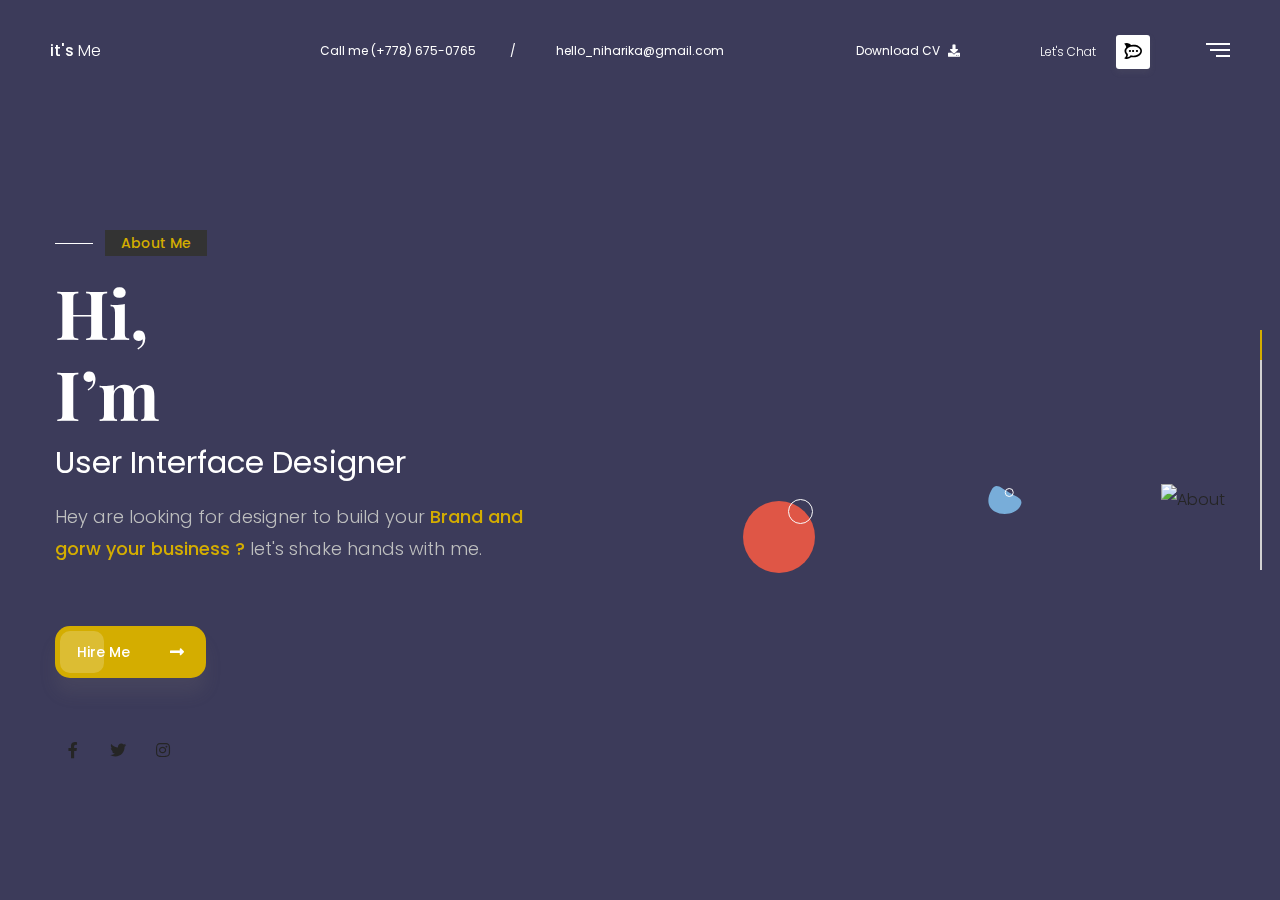
==== index-dark.html @ c2d1b209 "Add files via upload" ====
<!DOCTYPE html>
<html lang="zxx">

<head>
    <!--====== Required meta tags ======-->
    <meta charset="utf-8" />
    <meta http-equiv="x-ua-compatible" content="ie=edge" />
    <meta name="description" content="" />
    <meta name="author" content="WebTend">
    <meta name="viewport" content="width=device-width, initial-scale=1, shrink-to-fit=no" />

    <!--====== Title ======-->
    <title>It's Me - HTML Template || Home</title>
    <!--====== Favicon Icon ======-->
    <link rel="shortcut icon" href="assets/images/favicon.png" type="image/x-icon">
    <!--====== Google Fonts ======-->
    <link href="https://fonts.googleapis.com/css2?family=Playfair+Display:wght@700&family=Poppins:wght@300;400;500&display=swap" rel="stylesheet">
    <!--====== FontAwesome ======-->
    <link href="assets/css/fontawesome.5.9.0.min.css" rel="stylesheet">
    <!--====== Bootstrap ======-->
    <link href="assets/css/bootstrap-4.5.3.min.css" rel="stylesheet">
    <!--====== Spacing ======-->
    <link href="assets/css/spacing.min.css" rel="stylesheet">
    <!--====== PagePiling ======-->
    <link href="assets/css/jquery.pagepiling.css" rel="stylesheet">
    <!--====== Slick Slider ======-->
    <link href="assets/css/slick.min.css" rel="stylesheet">
    <!--====== Animate CSS ======-->
    <link href="assets/css/animate.min.css" rel="stylesheet">
    <!--====== Main css ======-->
    <link rel="stylesheet" href="assets/css/style.css">
    <!--====== Responsive css ======-->
    <link rel="stylesheet" href="assets/css/responsive.css">
</head>

<body class="body-piling dark-body">
    <div class="wrapper">
       
        <!-- Preloader -->
        <div class="preloader"></div>
        
        <header id="header" class="header">
            <div class="container-fluid">
                <div class="brand">
                    <a href="index.html#About" class="brand-name"><b>it's</b> Me</a>
                </div>
                <div class="lets-chat">
                    <span>Let's Chat</span>
                    <button><i class="fab fa-rocketchat"></i></button>
                </div>
                <button class="nav-toggle-btn a-nav-toggle">
                    <span class="hamburger">
                        <span class="top-bun"></span>
                        <span class="meat"></span>
                        <span class="bottom-bun"></span>
                    </span>
                </button>
                <div class="hide-menu a-nav-toggle"></div>
                <div class="menu">
                    <div class="menu-lang">
                        <a href="#" class="menu-lang-item active">Eng.</a>
                        <a href="#" class="menu-lang-item">Fra.</a>
                        <a href="#" class="menu-lang-item">Ara.</a>
                    </div>
                    <div class="menu-main mt-100" id="accordion">
                        <ul id="menuMain">
                            <li data-menuanchor="About" class="active"><a href="#About">About</a></li>
                            <li data-menuanchor="Services"><a href="#Services">Services</a></li>
                            <li data-menuanchor="Resume"><a href="#Resume">Resume</a></li>
                            <li data-menuanchor="Portfolio"><a href="#Portfolio">Portfolio</a></li>
                            <li data-menuanchor="Weapons"><a href="#Weapons">Weapons</a></li>
                            <li data-menuanchor="Contact"><a href="#Contact">Contact</a></li>
                        </ul>
                    </div>
                    <div class="menu-ornament"></div>
                </div>
            </div>
        </header>
        <div id="content">
            <div class="a-pagepiling full-page">
                <div class="section pp-scrollable slide slide-about a-slide-typed" data-name="about">
                    <div class="slide-container">
                        <div class="container">
                            <div class="number-email-cv">
                                <ul class="number-email">
                                    <li>Call me <a href="callto:(+778)675-0765">(+778) 675-0765</a></li>
                                    <li><a href="mailto:hello_niharika@gmail.com">hello_niharika@gmail.com</a></li>
                                </ul>
                                <a href="#Contact" class="download-cv">Download CV <i class="fas fa-download"></i></a>
                            </div>
                            <div class="row align-items-center">
                                <div class="col-lg-5">
                                    <div class="about-content pt-100 rpt-0 animate-element delay5 fadeInUp">
                                        <span class="sub-title mb-15 animate-element delay3 fadeInUp">About Me</span>
                                        <h1 class="slide-title animate-element delay5 fadeInUp">Hi,<br> I’m <span class="text-typed a-typed a-typed-about" data-text="Niharika"></span></h1>
                                        <h3 class="animate-element delay7 fadeInUp">User Interface Designer</h3>
                                        <p class="animate-element delay8 fadeInUp">Hey are looking for designer to build your <b>Brand and gorw your business ?</b>  let's shake hands with me.</p>
                                        <a href="#Contact" class="theme-btn mt-45 rmt-25 animate-element delay9 fadeInUp">hire me <i class="fas fa-long-arrow-alt-right"></i></a>
                                        <div class="social-style-one mt-55 rmt-35 animate-element delay10 fadeInUp">
                                            <a href="#"><i class="fab fa-facebook-f"></i></a>
                                            <a href="#"><i class="fab fa-twitter"></i></a>
                                            <a href="#"><i class="fab fa-instagram"></i></a>
                                        </div>
                                    </div>
                                </div>
                                <div class="col-lg-7">
                                    <div class="about-image pt-100 rpt-50 text-lg-right">
                                        <div class="about-inner-images">
                                            <img class="animate-element delay7 fadeInUp" src="assets/images/about/about-dark.png" alt="About">
                                            <img class="shape-one animate-element delay10 bounceIn" src="assets/images/about/shape-one-dark.png" alt="Shape">
                                            <img class="shape-two animate-element delay11 bounceIn" src="assets/images/about/shape-two-dark.png" alt="Shape">
                                        </div>
                                    </div>
                                </div>
                            </div>
                        </div>
                    </div>
                </div>
                <div class="section pp-scrollable slide slide-services slide-light slide-services a-slide-typed" data-name="services">
                    <div class="slide-container">
                        <div class="container">
                            <div class="row align-items-center">
                                <div class="col-lg-7">
                                    <div class="service-image animate-element delay4 fadeInUp">
                                        <span class="sub-title mb-75">Services</span>
                                        <div class="service-inner-images">
                                            <img src="assets/images/services/services-dark.png" alt="Service">
                                            <img class="shape-one animate-element delay6 bounceIn" src="assets/images/services/shape-one-dark.png" alt="shape">
                                            <img class="shape-two animate-element delay8 bounceIn" src="assets/images/services/shape-two-dark.png" alt="shape">
                                        </div>
                                    </div>
                                </div>
                                <div class="col-lg-5">
                                    <div class="service-content pt-100 rpt-55 animate-element delay5 fadeInUp">
                                        <div class="section-title mb-25">
                                            <h2 class="slide-title animate-element delay5 fadeInUp">What <span class="text-typed a-typed a-typed-services" data-text="Services"></span> i provde to my clients in here.</h2>
                                        </div>
                                        <p class="animate-element delay6 fadeInUp">I always want to be able to meet the goals of my clients, I value my services as a designer through my work. You may like my <b>services.</b></p>
                                        <div class="our-services animate-element delay8 fadeInUp">
                                            <div class="service-item">
                                                <div class="icon">
                                                    <img src="assets/images/services/service-icon1.png" alt="Icon">
                                                </div>
                                                <h4>App Design</h4>
                                            </div>
                                            <div class="service-item">
                                                <div class="icon">
                                                    <img src="assets/images/services/service-icon2.png" alt="Icon">
                                                </div>
                                                <h4>Web Design</h4>
                                            </div>
                                            <div class="service-item">
                                                <div class="icon">
                                                    <img src="assets/images/services/service-icon3.png" alt="Icon">
                                                </div>
                                                <h4>Illustraiton</h4>
                                            </div>
                                            <div class="service-item">
                                                <div class="icon">
                                                    <img src="assets/images/services/service-icon4.png" alt="Icon">
                                                </div>
                                                <h4>Branding</h4>
                                            </div>
                                        </div>
                                    </div>
                                </div>
                            </div>
                        </div>
                    </div>
                </div>
                <div class="section pp-scrollable slide slide-skills a-slide-typed" data-name="skills">
                    <div class="slide-container">
                        <div class="container">
                           <div class="row align-items-center">
                                <div class="col-lg-5">
                                    <div class="skill-content animate-element delay5 fadeInUp">
                                        <div class="section-title mb-25">
                                            <span class="sub-title mb-45">Skills</span>
                                            <h2 class="slide-title animate-element delay5 fadeInUp">As a Designer i am good at fit with few <span class="text-typed a-typed a-typed-skills" data-text="skills."></span></h2>
                                        </div>
                                        <p class="animate-element delay6 fadeInUp">All desigener have good skills to make sure satisfied their clints, As a designer I am also specialised few <b>skills.</b></p>
                                        <div class="bar-list a-progressbar pt-5 animate-element delay9 fadeInUp">
                                            <div class="bar-item">
                                                <div class="row">
                                                    <div class="col bar-item-title">App Design</div>
                                                    <div class="col-auto text-right bar-item-value">78%</div>
                                                </div>
                                                <div class="progress">
                                                    <div class="progress-bar" role="progressbar" aria-valuenow="78" aria-valuemin="0" aria-valuemax="100"></div>
                                                </div>
                                            </div>
                                            <div class="bar-item">
                                                <div class="row">
                                                    <div class="col bar-item-title">Web Design</div>
                                                    <div class="col-auto text-right bar-item-value">95%</div>
                                                </div>
                                                <div class="progress">
                                                    <div class="progress-bar" role="progressbar" aria-valuenow="95" aria-valuemin="0" aria-valuemax="100"></div>
                                                </div>
                                            </div>
                                            <div class="bar-item">
                                                <div class="row">
                                                    <div class="col bar-item-title">Art & illustration</div>
                                                    <div class="col-auto text-right bar-item-value">65%</div>
                                                </div>
                                                <div class="progress">
                                                    <div class="progress-bar" role="progressbar" aria-valuenow="65" aria-valuemin="0" aria-valuemax="100"></div>
                                                </div>
                                            </div>
                                            <div class="bar-item">
                                                <div class="row">
                                                    <div class="col bar-item-title">Banding</div>
                                                    <div class="col-auto text-right bar-item-value">85%</div>
                                                </div>
                                                <div class="progress">
                                                    <div class="progress-bar" role="progressbar" aria-valuenow="85" aria-valuemin="0" aria-valuemax="100"></div>
                                                </div>
                                            </div>
                                        </div>
                                    </div>
                                </div>
                                <div class="col-lg-7">
                                    <div class="skill-image pt-55 text-lg-right animate-element delay4 fadeInUp">
                                        <div class="skill-images-inner">
                                            <img src="assets/images/skills/skills-dark.png" alt="Skills">
                                            <img class="shape-one animate-element delay6 bounceIn" src="assets/images/skills/shape-one.png" alt="shape">
                                            <img class="shape-two animate-element delay8 bounceIn" src="assets/images/skills/shape-two-dark.png" alt="shape">
                                        </div>
                                    </div>
                                </div>
                            </div>
                        </div>
                    </div>
                </div>
                <div class="section pp-scrollable slide slide-resume slide-light">
                    <div class="slide-container">
                        <div class="container">
                           <div class="row align-items-center">
                                <div class="col-lg-6">
                                    <div class="educations rmb-55">
                                        <div class="section-title mb-45 animate-element delay2 fadeInUp">
                                            <span class="sub-title mb-45">qualification</span>
                                            <h2 class="slide-title animate-element delay5 fadeInUp">my education</h2>
                                        </div>
                                        <div class="edu-experi-wrap">
                                            <div class="edu-experi-item animate-element delay5 fadeInUp">
                                                <span class="years">2010-2014</span>
                                                <div class="vacancy-content">
                                                    <span class="title">BSC</span>
                                                    <h4 class="subject">Computer Science</h4>
                                                    <h6 class="institution">South University Of Bangladesh</h6>
                                                    <p>Major in UI Design, UX Design, Interaction Design,  User Empathy, Branding.</p>
                                                </div>
                                            </div>
                                            <div class="edu-experi-item animate-element delay8 fadeInUp">
                                                <span class="years">2014-2016</span>
                                                <div class="vacancy-content">
                                                    <span class="title">MSC</span>
                                                    <h4 class="subject">Computer Science</h4>
                                                    <h6 class="institution">Defodil University of Bangladesh</h6>
                                                    <p>Product Design, Information Architecture, Understanding the product, Product Analyses, Market Reserach, Communication.</p>
                                                </div>
                                            </div>
                                        </div>
                                    </div>
                                </div>
                                <div class="col-lg-6">
                                    <div class="experiecnes">
                                        <div class="section-title mb-45 animate-element delay4 fadeInUp">
                                            <span class="sub-title mb-45">Experiecne</span>
                                            <h2 class="slide-title animate-element delay5 fadeInUp">My Experiecne</h2>
                                        </div>
                                        <div class="edu-experi-wrap">
                                            <div class="edu-experi-item beahance animate-element delay7 fadeInUp">
                                                <span class="years">2016-2018</span>
                                                <div class="vacancy-content">
                                                    <span class="title">Beahance</span>
                                                    <h4 class="subject">Uniq Web Design</h4>
                                                    <p>After finishing my studies, I first concentrated on my work in <a href="https://www.behance.net">Behance</a>, here I worked as a web designer for 2 years. It was really a big experience for me.</p>
                                                </div>
                                            </div>
                                            <div class="edu-experi-item dribbble animate-element delay10 fadeInUp">
                                                <span class="years">2018-2020</span>
                                                <div class="vacancy-content">
                                                    <span class="title">Dribbble</span>
                                                    <h4 class="subject">Product Designer</h4>
                                                    <p>After working well for two years at <a href="https://dribbble.com">dribbble</a>, I got the opportunity to work in one of the best market dribbles in the world, and there I am now working as a podcast designer.</p>
                                                </div>
                                            </div>
                                        </div>
                                    </div>
                                </div>
                            </div>
                        </div>
                    </div>
                </div>
                <div class="section pp-scrollable slide slide-portfolio a-slide-typed" data-name="portfolio">
                    <div class="slide-container">
                        <div class="container">
                           <div class="row align-items-center justify-content-between mb-25">
                                <div class="col-xl-5 col-lg-6">
                                    <div class="portfolio-content">
                                        <div class="section-title mb-35">
                                            <span class="sub-title mb-45 animate-element delay5 fadeInUp">Portfolio</span>
                                            <h2 class="slide-title animate-element delay6 fadeInUp">Some of my Creative <span class="text-typed a-typed a-typed-portfolio" data-text="Works."></span></h2>
                                        </div>
                                        <p class="animate-element delay7 fadeInUp">As a designer I have been working few years in this sector, and i have complted lot's of project <b><a href="#">see here.</a></b></p>
                                        <a href="blog.html" class="read-more mt-45 rmt-25 animate-element delay8 fadeInUp">Explore More <i class="fas fa-long-arrow-alt-right"></i></a>
                                    </div>
                                </div>
                                <div class="col-xl-5 col-lg-6">
                                    <div class="counter-wrap rmb-15 animate-element delay9 fadeInUp">
                                        <div class="success-box">
                                            <span class="count-text lass-than-ten" data-speed="3000" data-stop="7">0</span>
                                            <h6>Years of Experience</h6>
                                        </div>
                                        <div class="success-box">
                                            <span class="count-text plus" data-speed="3000" data-stop="120">0</span>
                                            <h6>Satisfied Clients</h6>
                                        </div>
                                    </div>
                                </div>
                            </div>
                            <div class="portfolio-wrap">
                                <div class="portfolio-item animate-element delay11 fadeInUp">
                                    <img src="assets/images/portfolios/portfolio1.png" alt="Portfolio">
                                </div>
                                <div class="portfolio-item animate-element delay13 fadeInUp">
                                    <img src="assets/images/portfolios/portfolio2.png" alt="Portfolio">
                                </div>
                                <div class="portfolio-item">
                                    <img src="assets/images/portfolios/portfolio1.png" alt="Portfolio">
                                </div>
                                <div class="portfolio-item">
                                    <img src="assets/images/portfolios/portfolio2.png" alt="Portfolio">
                                </div>
                            </div>
                        </div>
                    </div>
                </div>
                <div class="section pp-scrollable slide slide-testimonials slide-light a-slide-typed" data-name="testimonials">
                    <div class="slide-container">
                        <div class="container">
                            <div class="row align-items-end">
                                <div class="col-lg-6">
                                    <div class="testimonial-left-image rmb-75 animate-element delay5 fadeInUp">
                                        <img src="assets/images/testimonials/testimonial-dark.png" alt="testimonials">
                                        <img class="shape-one animate-element delay8 bounceIn" src="assets/images/testimonials/shape-one-dark.png" alt="shape">
                                        <img class="shape-two animate-element delay5 zoomInLeft" src="assets/images/testimonials/shape-two.png" alt="shape">
                                    </div>
                                </div>
                                <div class="col-lg-6">
                                    <div class="testimonials-content ml-lg-auto rel">
                                        <div class="section-title mb-35">
                                            <span class="sub-title mb-45 animate-element delay6 fadeInUp">Testimonial</span>
                                            <h2 class="slide-title animate-element delay7 fadeInUp">What my happy <span class="text-typed a-typed a-typed-testimonials" data-text="client"></span> saying their services.</h2>
                                        </div>
                                        <div class="testimonials-wrap animate-element delay9 fadeInUp">
                                            <div class="testimonial-item">
                                                <p>Really they guy is amazing , he saved my times and properly have completed my requirment with great effort. I appreciate to him for web & app design, he is good at fit.</p>
                                                <div class="author-details">
                                                    <img src="assets/images/testimonials/testi-author.png" alt="Author">
                                                    <div class="content">
                                                        <h5>Ryhan</h5>
                                                        <span class="designation">CEO of <span>Instragram</span></span>
                                                    </div>
                                                </div>
                                            </div>
                                            <div class="testimonial-item">
                                                <p>Really they guy is amazing , he saved my times and properly have completed my requirment with great effort. I appreciate to him for web & app design, he is good at fit.</p>
                                                <div class="author-details">
                                                    <img src="assets/images/testimonials/testi-author.png" alt="Author">
                                                    <div class="content">
                                                        <h5>Hasibur</h5>
                                                        <span class="designation">CEO of <span>Pinterest</span></span>
                                                    </div>
                                                </div>
                                            </div>
                                            <div class="testimonial-item">
                                                <p>Really they guy is amazing , he saved my times and properly have completed my requirment with great effort. I appreciate to him for web & app design, he is good at fit.</p>
                                                <div class="author-details">
                                                    <img src="assets/images/testimonials/testi-author.png" alt="Author">
                                                    <div class="content">
                                                        <h5>Ryhan</h5>
                                                        <span class="designation">CEO of <span>Instragram</span></span>
                                                    </div>
                                                </div>
                                            </div>
                                            <div class="testimonial-item">
                                                <p>Really they guy is amazing , he saved my times and properly have completed my requirment with great effort. I appreciate to him for web & app design, he is good at fit.</p>
                                                <div class="author-details">
                                                    <img src="assets/images/testimonials/testi-author.png" alt="Author">
                                                    <div class="content">
                                                        <h5>Hasibur</h5>
                                                        <span class="designation">CEO of <span>Pinterest</span></span>
                                                    </div>
                                                </div>
                                            </div>
                                        </div>
                                        <div class="testimonial-icon animate-element delay11 zoomIn">
                                            <i class="fas fa-equals"></i>
                                        </div>
                                    </div>
                                </div>
                            </div>
                        </div>
                    </div>
                </div>
                <div class="section pp-scrollable slide slide-weapons a-slide-typed" data-name="weapons">
                    <div class="slide-container">
                        <div class="container">
                           <div class="row align-items-center">
                                <div class="col-lg-6">
                                    <div class="weapons-content rmb-75 animate-element delay5 fadeInUp">
                                        <div class="section-title mb-35">
                                            <span class="sub-title mb-45">My Weapons</span>
                                            <h2 class="slide-title animate-element delay5 fadeInUp">My <span class="text-typed a-typed a-typed-weapons" data-text="favorite tools"></span> which i Used Everyday in my life.</h2>
                                        </div>
                                        <p class="animate-element delay6 fadeInUp">I always loved those software that I use in my work, because I am very good at these, these are the main tools of my design  career those are help me for make sure my Clients satisfication.</p>
                                        <a href="#About" class="read-more mt-15 animate-element delay8 fadeInUp">Lets See My Work Process <i class="fas fa-long-arrow-alt-right"></i></a>
                                    </div>
                                </div>
                                <div class="col-lg-6">
                                    <div class="weapons-images">
                                        <div class="weapons-item one animate-element delay11 bounceIn">
                                            <img src="assets/images/weapons/figma.png" alt="Figma">
                                        </div>
                                        <div class="weapons-item two animate-element delay5 fadeInDown">
                                            <img src="assets/images/weapons/xd.png" alt="XD">
                                        </div>
                                        <div class="weapons-item three animate-element delay6 fadeInUp">
                                            <img src="assets/images/weapons/linkedin.png" alt="linkedin">
                                        </div>
                                        <div class="weapons-item four animate-element delay7 fadeInLeft">
                                            <img src="assets/images/weapons/sketch.png" alt="sketch">
                                        </div>
                                        <div class="weapons-item five animate-element delay8 fadeInRight">
                                            <img src="assets/images/weapons/google.png" alt="google">
                                        </div>
                                        <div class="weapons-item six animate-element delay9 fadeInLeft">
                                            <img src="assets/images/weapons/dribbble.png" alt="dribbble">
                                        </div>
                                        <div class="weapons-item seven animate-element delay10 fadeInUp">
                                            <img src="assets/images/weapons/skype.png" alt="skype">
                                        </div>
                                        <div class="weapons-item eight animate-element delay5 fadeInRight">
                                            <img src="assets/images/weapons/slack.png" alt="slack">
                                        </div>
                                    </div>
                                </div>
                            </div>
                        </div>
                    </div>
                </div>
                <div class="section pp-scrollable slide slide-contact slide-light">
                    <div class="slide-container">
                        <div class="container">
                           <div class="contact-wrap mb-185 rmb-95">
                               <div class="row align-items-end">
                                    <div class="col-lg-7">
                                        <div class="contact-content">
                                            <div class="section-title mb-55">
                                               <span class="sub-title mb-55 animate-element delay5 fadeInUp">contact me</span>
                                                <h2 class="slide-title animate-element delay6 fadeInUp">Estimate your project? Let me know here.</h2>
                                            </div>
                                            <form action="#" class="contact-form animate-element delay8 fadeInUp">
                                                <div class="form-group">
                                                    <input type="text" id="name" name="name" class="form-control" placeholder="What's your name?" required>
                                                </div>
                                                <div class="form-group">
                                                    <input type="email" id="email" name="email" class="form-control" placeholder="Your email" required>
                                                </div>
                                                <div class="form-group">
                                                    <textarea name="message" id="message" rows="1" class="form-control" placeholder="Tell me about your project" required></textarea>
                                                </div>
                                                <button type="submit"><i class="fas fa-paper-plane"></i></button>
                                            </form>
                                        </div>
                                    </div>
                                    <div class="col-lg-5">
                                        <div class="contact-image animate-element text-center delay7 fadeInLeft">
                                            <img src="assets/images/contact/contact.png" alt="Contact">
                                        </div>
                                    </div>
                                </div>
                           </div>
                           <div class="footer-contact text-center mb-35">
                               <div class="section-title mb-30 animate-element delay8 fadeInUp">
                                   <h2>Stay Connected</h2>
                               </div>
                               <span class="country list-inline-item animate-element delay9 fadeInUp">Bangladesh</span>
                               <h3 class="animate-element delay6 fadeInUp"><a href="mailto:hello_niharik@gmail.com">hello_niharik@gmail.com</a></h3>
                               <a href="callto:(+778)675-0765" class="number list-inline-item animate-element delay10 fadeInUp">(+778) 675-0765</a>
                               <div class="social-style-two mt-25 animate-element delay11 fadeInUp">
                                    <a href="#"><img src="assets/images/contact/social-dribbble.png" alt="Social"></a>
                                    <a href="#"><img src="assets/images/contact/social-behance.png" alt="Social"></a>
                                    <a href="#"><img src="assets/images/contact/social-instagram.png" alt="Social"></a>
                                </div>
                           </div>
                        </div>
                        <div class="footer-bottom-girl animate-element delay12 zoomIn">
                           <img src="assets/images/contact/footer-bottom-girl.png" alt="footer girl">
                       </div>
                        <div class="footer-bottom-shape">
                            <img src="assets/images/contact/footer-bottom-shape.png" alt="Shape">
                        </div>
                    </div>
                </div>
            </div>
        </div>
        <div class="container-fliuid">
            <div class="progress-nav">
                <ul id="menu">
                    <li data-menuanchor="About" class="active"></li>
                    <li data-menuanchor="Services"></li>
                    <li data-menuanchor="Skills"></li>
                    <li data-menuanchor="Resume"></li>
                    <li data-menuanchor="Portfolio"></li>
                    <li data-menuanchor="Testimonials"></li>
                    <li data-menuanchor="Weapons"></li>
                    <li data-menuanchor="Contact"></li>
                </ul>
            </div>
        </div>
    </div>
    
    <!--====== Jquery ======-->
    <script src="assets/js/jquery-3.6.0.min.js"></script>
    <!--====== Bootstrap ======-->
    <script src="assets/js/bootstrap.4.5.3.min.js"></script>
    <!--====== PagePiling ======-->
    <script src="assets/js/jquery.pagepiling.min.js"></script>
    <!--====== Jquery Viewport ======-->
    <script src="assets/js/jquery.viewport.js"></script>
    <!--====== SmoothScroll ======-->
    <script src="assets/js/smoothscroll.js"></script>
    <!--====== Popper ======-->
    <script src="assets/js/popper.min.js"></script>
    <!--====== Slick Slider ======-->
    <script src="assets/js/slick.min.js"></script>
    <!--====== Typed ======-->
    <script src="assets/js/typed.min.js"></script>
    <!--====== Main JS ======-->
    <script src="assets/js/script.js"></script>
</body>

</html>
---- assets/css/spacing.min.css ----
/****************************************************** */
/****************  Padding Margin Spacing ************* */
/****************************************************** */
.p-5{padding:5px!important}.p-10{padding:10px}.p-15{padding:15px}.p-20{padding:20px}.p-25{padding:25px}.p-30{padding:30px}.p-35{padding:35px}.p-40{padding:40px}.p-45{padding:45px}.p-50{padding:50px}.p-55{padding:55px}.p-60{padding:60px}.p-65{padding:65px}.p-70{padding:70px}.p-75{padding:75px}.p-80{padding:80px}.p-85{padding:85px}.p-90{padding:90px}.p-95{padding:95px}.p-100{padding:100px}.p-105{padding:105px}.p-110{padding:110px}.p-115{padding:115px}.p-120{padding:120px}.p-125{padding:125px}.p-130{padding:130px}.p-135{padding:135px}.p-140{padding:140px}.p-145{padding:145px}.p-150{padding:150px}.p-155{padding:155px}.p-160{padding:160px}.p-165{padding:165px}.p-170{padding:170px}.p-175{padding:175px}.p-180{padding:180px}.p-185{padding:185px}.p-190{padding:190px}.p-195{padding:195px}.p-200{padding:200px}.p-205{padding:205px}.p-210{padding:210px}.p-215{padding:215px}.p-220{padding:220px}.p-225{padding:225px}.p-230{padding:230px}.p-235{padding:235px}.p-240{padding:240px}.p-245{padding:245px}.p-250{padding:250px}.pt-5,.py-5{padding-top:5px!important}.pt-10,.py-10{padding-top:10px}.pt-15,.py-15{padding-top:15px}.pt-20,.py-20{padding-top:20px}.pt-25,.py-25{padding-top:25px}.pt-30,.py-30{padding-top:30px}.pt-35,.py-35{padding-top:35px}.pt-40,.py-40{padding-top:40px}.pt-45,.py-45{padding-top:45px}.pt-50,.py-50{padding-top:50px}.pt-55,.py-55{padding-top:55px}.pt-60,.py-60{padding-top:60px}.pt-65,.py-65{padding-top:65px}.pt-70,.py-70{padding-top:70px}.pt-75,.py-75{padding-top:75px}.pt-80,.py-80{padding-top:80px}.pt-85,.py-85{padding-top:85px}.pt-90,.py-90{padding-top:90px}.pt-95,.py-95{padding-top:95px}.pt-100,.py-100{padding-top:100px}.pt-105,.py-105{padding-top:105px}.pt-110,.py-110{padding-top:110px}.pt-115,.py-115{padding-top:115px}.pt-120,.py-120{padding-top:120px}.pt-125,.py-125{padding-top:125px}.pt-130,.py-130{padding-top:130px}.pt-135,.py-135{padding-top:135px}.pt-140,.py-140{padding-top:140px}.pt-145,.py-145{padding-top:145px}.pt-150,.py-150{padding-top:150px}.pt-155,.py-155{padding-top:155px}.pt-160,.py-160{padding-top:160px}.pt-165,.py-165{padding-top:165px}.pt-170,.py-170{padding-top:170px}.pt-175,.py-175{padding-top:175px}.pt-180,.py-180{padding-top:180px}.pt-185,.py-185{padding-top:185px}.pt-190,.py-190{padding-top:190px}.pt-195,.py-195{padding-top:195px}.pt-200,.py-200{padding-top:200px}.pt-205,.py-205{padding-top:205px}.pt-210,.py-210{padding-top:210px}.pt-215,.py-215{padding-top:215px}.pt-220,.py-220{padding-top:220px}.pt-225,.py-225{padding-top:225px}.pt-230,.py-230{padding-top:230px}.pt-235,.py-235{padding-top:235px}.pt-240,.py-240{padding-top:240px}.pt-245,.py-245{padding-top:245px}.pt-250,.py-250{padding-top:250px}.pb-5,.py-5{padding-bottom:5px!important}.pb-10,.py-10{padding-bottom:10px}.pb-15,.py-15{padding-bottom:15px}.pb-20,.py-20{padding-bottom:20px}.pb-25,.py-25{padding-bottom:25px}.pb-30,.py-30{padding-bottom:30px}.pb-35,.py-35{padding-bottom:35px}.pb-40,.py-40{padding-bottom:40px}.pb-45,.py-45{padding-bottom:45px}.pb-50,.py-50{padding-bottom:50px}.pb-55,.py-55{padding-bottom:55px}.pb-60,.py-60{padding-bottom:60px}.pb-65,.py-65{padding-bottom:65px}.pb-70,.py-70{padding-bottom:70px}.pb-75,.py-75{padding-bottom:75px}.pb-80,.py-80{padding-bottom:80px}.pb-85,.py-85{padding-bottom:85px}.pb-90,.py-90{padding-bottom:90px}.pb-95,.py-95{padding-bottom:95px}.pb-100,.py-100{padding-bottom:100px}.pb-105,.py-105{padding-bottom:105px}.pb-110,.py-110{padding-bottom:110px}.pb-115,.py-115{padding-bottom:115px}.pb-120,.py-120{padding-bottom:120px}.pb-125,.py-125{padding-bottom:125px}.pb-130,.py-130{padding-bottom:130px}.pb-135,.py-135{padding-bottom:135px}.pb-140,.py-140{padding-bottom:140px}.pb-145,.py-145{padding-bottom:145px}.pb-150,.py-150{padding-bottom:150px}.pb-155,.py-155{padding-bottom:155px}.pb-160,.py-160{padding-bottom:160px}.pb-165,.py-165{padding-bottom:165px}.pb-170,.py-170{padding-bottom:170px}.pb-175,.py-175{padding-bottom:175px}.pb-180,.py-180{padding-bottom:180px}.pb-185,.py-185{padding-bottom:185px}.pb-190,.py-190{padding-bottom:190px}.pb-195,.py-195{padding-bottom:195px}.pb-200,.py-200{padding-bottom:200px}.pb-205,.py-205{padding-bottom:205px}.pb-210,.py-210{padding-bottom:210px}.pb-215,.py-215{padding-bottom:215px}.pb-220,.py-220{padding-bottom:220px}.pb-225,.py-225{padding-bottom:225px}.pb-230,.py-230{padding-bottom:230px}.pb-235,.py-235{padding-bottom:235px}.pb-240,.py-240{padding-bottom:240px}.pb-245,.py-245{padding-bottom:245px}.pb-250,.py-250{padding-bottom:250px}.m-5{margin:5px!important}.m-10{margin:10px}.m-15{margin:15px}.m-20{margin:20px}.m-25{margin:25px}.m-30{margin:30px}.m-35{margin:35px}.m-40{margin:40px}.m-45{margin:45px}.m-50{margin:50px}.m-55{margin:55px}.m-60{margin:60px}.m-65{margin:65px}.m-70{margin:70px}.m-75{margin:75px}.m-80{margin:80px}.m-85{margin:85px}.m-90{margin:90px}.m-95{margin:95px}.m-100{margin:100px}.m-105{margin:105px}.m-110{margin:110px}.m-115{margin:115px}.m-120{margin:120px}.m-125{margin:125px}.m-130{margin:130px}.m-135{margin:135px}.m-140{margin:140px}.m-145{margin:145px}.m-150{margin:150px}.m-155{margin:155px}.m-160{margin:160px}.m-165{margin:165px}.m-170{margin:170px}.m-175{margin:175px}.m-180{margin:180px}.m-185{margin:185px}.m-190{margin:190px}.m-195{margin:195px}.m-200{margin:200px}.m-205{margin:205px}.m-210{margin:210px}.m-215{margin:215px}.m-220{margin:220px}.m-225{margin:225px}.m-230{margin:230px}.m-235{margin:235px}.m-240{margin:240px}.m-245{margin:245px}.m-250{margin:250px}.mt-5,.my-5{margin-top:5px!important}.mt-10,.my-10{margin-top:10px}.mt-15,.my-15{margin-top:15px}.mt-20,.my-20{margin-top:20px}.mt-25,.my-25{margin-top:25px}.mt-30,.my-30{margin-top:30px}.mt-35,.my-35{margin-top:35px}.mt-40,.my-40{margin-top:40px}.mt-45,.my-45{margin-top:45px}.mt-50,.my-50{margin-top:50px}.mt-55,.my-55{margin-top:55px}.mt-60,.my-60{margin-top:60px}.mt-65,.my-65{margin-top:65px}.mt-70,.my-70{margin-top:70px}.mt-75,.my-75{margin-top:75px}.mt-80,.my-80{margin-top:80px}.mt-85,.my-85{margin-top:85px}.mt-90,.my-90{margin-top:90px}.mt-95,.my-95{margin-top:95px}.mt-100,.my-100{margin-top:100px}.mt-105,.my-105{margin-top:105px}.mt-110,.my-110{margin-top:110px}.mt-115,.my-115{margin-top:115px}.mt-120,.my-120{margin-top:120px}.mt-125,.my-125{margin-top:125px}.mt-130,.my-130{margin-top:130px}.mt-135,.my-135{margin-top:135px}.mt-140,.my-140{margin-top:140px}.mt-145,.my-145{margin-top:145px}.mt-150,.my-150{margin-top:150px}.mt-155,.my-155{margin-top:155px}.mt-160,.my-160{margin-top:160px}.mt-165,.my-165{margin-top:165px}.mt-170,.my-170{margin-top:170px}.mt-175,.my-175{margin-top:175px}.mt-180,.my-180{margin-top:180px}.mt-185,.my-185{margin-top:185px}.mt-190,.my-190{margin-top:190px}.mt-195,.my-195{margin-top:195px}.mt-200,.my-200{margin-top:200px}.mt-205,.my-205{margin-top:205px}.mt-210,.my-210{margin-top:210px}.mt-215,.my-215{margin-top:215px}.mt-220,.my-220{margin-top:220px}.mt-225,.my-225{margin-top:225px}.mt-230,.my-230{margin-top:230px}.mt-235,.my-235{margin-top:235px}.mt-240,.my-240{margin-top:240px}.mt-245,.my-245{margin-top:245px}.mt-250,.my-250{margin-top:250px}.mb-5,.my-5{margin-bottom:5px!important}.mb-10,.my-10{margin-bottom:10px}.mb-15,.my-15{margin-bottom:15px}.mb-20,.my-20{margin-bottom:20px}.mb-25,.my-25{margin-bottom:25px}.mb-30,.my-30{margin-bottom:30px}.mb-35,.my-35{margin-bottom:35px}.mb-40,.my-40{margin-bottom:40px}.mb-45,.my-45{margin-bottom:45px}.mb-50,.my-50{margin-bottom:50px}.mb-55,.my-55{margin-bottom:55px}.mb-60,.my-60{margin-bottom:60px}.mb-65,.my-65{margin-bottom:65px}.mb-70,.my-70{margin-bottom:70px}.mb-75,.my-75{margin-bottom:75px}.mb-80,.my-80{margin-bottom:80px}.mb-85,.my-85{margin-bottom:85px}.mb-90,.my-90{margin-bottom:90px}.mb-95,.my-95{margin-bottom:95px}.mb-100,.my-100{margin-bottom:100px}.mb-105,.my-105{margin-bottom:105px}.mb-110,.my-110{margin-bottom:110px}.mb-115,.my-115{margin-bottom:115px}.mb-120,.my-120{margin-bottom:120px}.mb-125,.my-125{margin-bottom:125px}.mb-130,.my-130{margin-bottom:130px}.mb-135,.my-135{margin-bottom:135px}.mb-140,.my-140{margin-bottom:140px}.mb-145,.my-145{margin-bottom:145px}.mb-150,.my-150{margin-bottom:150px}.mb-155,.my-155{margin-bottom:155px}.mb-160,.my-160{margin-bottom:160px}.mb-165,.my-165{margin-bottom:165px}.mb-170,.my-170{margin-bottom:170px}.mb-175,.my-175{margin-bottom:175px}.mb-180,.my-180{margin-bottom:180px}.mb-185,.my-185{margin-bottom:185px}.mb-190,.my-190{margin-bottom:190px}.mb-195,.my-195{margin-bottom:195px}.mb-200,.my-200{margin-bottom:200px}.mb-205,.my-205{margin-bottom:205px}.mb-210,.my-210{margin-bottom:210px}.mb-215,.my-215{margin-bottom:215px}.mb-220,.my-220{margin-bottom:220px}.mb-225,.my-225{margin-bottom:225px}.mb-230,.my-230{margin-bottom:230px}.mb-235,.my-235{margin-bottom:235px}.mb-240,.my-240{margin-bottom:240px}.mb-245,.my-245{margin-bottom:245px}.mb-250,.my-250{margin-bottom:250px}
/****************************************************** */
/*********** Responsive Padding Margin Spacing ******** */
/****************************************************** */
@media only screen and (max-width:991px){.rp-0{padding:0!important}.rp-5{padding:5px!important}.rp-10{padding:10px}.rp-15{padding:15px}.rp-20{padding:20px}.rp-25{padding:25px}.rp-30{padding:30px}.rp-35{padding:35px}.rp-40{padding:40px}.rp-45{padding:45px}.rp-50{padding:50px}.rp-55{padding:55px}.rp-60{padding:60px}.rp-65{padding:65px}.rp-70{padding:70px}.rp-75{padding:75px}.rp-80{padding:80px}.rp-85{padding:85px}.rp-90{padding:90px}.rp-95{padding:95px}.rp-100{padding:100px}.rp-105{padding:105px}.rp-110{padding:110px}.rp-115{padding:115px}.rp-120{padding:120px}.rp-125{padding:125px}.rp-130{padding:130px}.rp-135{padding:135px}.rp-140{padding:140px}.rp-145{padding:145px}.rp-150{padding:150px}.rpt-0,.rpy-0{padding-top:0!important}.rpt-5,.rpy-5{padding-top:5px!important}.rpt-10,.rpy-10{padding-top:10px}.rpt-15,.rpy-15{padding-top:15px}.rpt-20,.rpy-20{padding-top:20px}.rpt-25,.rpy-25{padding-top:25px}.rpt-30,.rpy-30{padding-top:30px}.rpt-35,.rpy-35{padding-top:35px}.rpt-40,.rpy-40{padding-top:40px}.rpt-45,.rpy-45{padding-top:45px}.rpt-50,.rpy-50{padding-top:50px}.rpt-55,.rpy-55{padding-top:55px}.rpt-60,.rpy-60{padding-top:60px}.rpt-65,.rpy-65{padding-top:65px}.rpt-70,.rpy-70{padding-top:70px}.rpt-75,.rpy-75{padding-top:75px}.rpt-80,.rpy-80{padding-top:80px}.rpt-85,.rpy-85{padding-top:85px}.rpt-90,.rpy-90{padding-top:90px}.rpt-95,.rpy-95{padding-top:95px}.rpt-100,.rpy-100{padding-top:100px}.rpt-105,.rpy-105{padding-top:105px}.rpt-110,.rpy-110{padding-top:110px}.rpt-115,.rpy-115{padding-top:115px}.rpt-120,.rpy-120{padding-top:120px}.rpt-125,.rpy-125{padding-top:125px}.rpt-130,.rpy-130{padding-top:130px}.rpt-135,.rpy-135{padding-top:135px}.rpt-140,.rpy-140{padding-top:140px}.rpt-145,.rpy-145{padding-top:145px}.rpt-150,.rpy-150{padding-top:150px}.rpb-0,.rpy-0{padding-bottom:0!important}.rpb-5,.rpy-5{padding-bottom:5px!important}.rpb-10,.rpy-10{padding-bottom:10px}.rpb-15,.rpy-15{padding-bottom:15px}.rpb-20,.rpy-20{padding-bottom:20px}.rpb-25,.rpy-25{padding-bottom:25px}.rpb-30,.rpy-30{padding-bottom:30px}.rpb-35,.rpy-35{padding-bottom:35px}.rpb-40,.rpy-40{padding-bottom:40px}.rpb-45,.rpy-45{padding-bottom:45px}.rpb-50,.rpy-50{padding-bottom:50px}.rpb-55,.rpy-55{padding-bottom:55px}.rpb-60,.rpy-60{padding-bottom:60px}.rpb-65,.rpy-65{padding-bottom:65px}.rpb-70,.rpy-70{padding-bottom:70px}.rpb-75,.rpy-75{padding-bottom:75px}.rpb-80,.rpy-80{padding-bottom:80px}.rpb-85,.rpy-85{padding-bottom:85px}.rpb-90,.rpy-90{padding-bottom:90px}.rpb-95,.rpy-95{padding-bottom:95px}.rpb-100,.rpy-100{padding-bottom:100px}.rpb-105,.rpy-105{padding-bottom:105px}.rpb-110,.rpy-110{padding-bottom:110px}.rpb-115,.rpy-115{padding-bottom:115px}.rpb-120,.rpy-120{padding-bottom:120px}.rpb-125,.rpy-125{padding-bottom:125px}.rpb-130,.rpy-130{padding-bottom:130px}.rpb-135,.rpy-135{padding-bottom:135px}.rpb-140,.rpy-140{padding-bottom:140px}.rpb-145,.rpy-145{padding-bottom:145px}.rpb-150,.rpy-150{padding-bottom:150px}.rm-0{margin:0!important}.rm-5{margin:5px!important}.rm-10{margin:10px}.rm-15{margin:15px}.rm-20{margin:20px}.rm-25{margin:25px}.rm-30{margin:30px}.rm-35{margin:35px}.rm-40{margin:40px}.rm-45{margin:45px}.rm-50{margin:50px}.rm-55{margin:55px}.rm-60{margin:60px}.rm-65{margin:65px}.rm-70{margin:70px}.rm-75{margin:75px}.rm-80{margin:80px}.rm-85{margin:85px}.rm-90{margin:90px}.rm-95{margin:95px}.rm-100{margin:100px}.rm-105{margin:105px}.rm-110{margin:110px}.rm-115{margin:115px}.rm-120{margin:120px}.rm-125{margin:125px}.rm-130{margin:130px}.rm-135{margin:135px}.rm-140{margin:140px}.rm-145{margin:145px}.rm-150{margin:150px}.rmt-0,.rmy-0{margin-top:0!important}.rmt-5,.rmy-5{margin-top:5px!important}.rmt-10,.rmy-10{margin-top:10px}.rmt-15,.rmy-15{margin-top:15px}.rmt-20,.rmy-20{margin-top:20px}.rmt-25,.rmy-25{margin-top:25px}.rmt-30,.rmy-30{margin-top:30px}.rmt-35,.rmy-35{margin-top:35px}.rmt-40,.rmy-40{margin-top:40px}.rmt-45,.rmy-45{margin-top:45px}.rmt-50,.rmy-50{margin-top:50px}.rmt-55,.rmy-55{margin-top:55px}.rmt-60,.rmy-60{margin-top:60px}.rmt-65,.rmy-65{margin-top:65px}.rmt-70,.rmy-70{margin-top:70px}.rmt-75,.rmy-75{margin-top:75px}.rmt-80,.rmy-80{margin-top:80px}.rmt-85,.rmy-85{margin-top:85px}.rmt-90,.rmy-90{margin-top:90px}.rmt-95,.rmy-95{margin-top:95px}.rmt-100,.rmy-100{margin-top:100px}.rmt-105,.rmy-105{margin-top:105px}.rmt-110,.rmy-110{margin-top:110px}.rmt-115,.rmy-115{margin-top:115px}.rmt-120,.rmy-120{margin-top:120px}.rmt-125,.rmy-125{margin-top:125px}.rmt-130,.rmy-130{margin-top:130px}.rmt-135,.rmy-135{margin-top:135px}.rmt-140,.rmy-140{margin-top:140px}.rmt-145,.rmy-145{margin-top:145px}.rmt-150,.rmy-150{margin-top:150px}.rmb-0,.rmy-0{margin-bottom:0!important}.rmb-5,.rmy-5{margin-bottom:5px!important}.rmb-10,.rmy-10{margin-bottom:10px}.rmb-15,.rmy-15{margin-bottom:15px}.rmb-20,.rmy-20{margin-bottom:20px}.rmb-25,.rmy-25{margin-bottom:25px}.rmb-30,.rmy-30{margin-bottom:30px}.rmb-35,.rmy-35{margin-bottom:35px}.rmb-40,.rmy-40{margin-bottom:40px}.rmb-45,.rmy-45{margin-bottom:45px}.rmb-50,.rmy-50{margin-bottom:50px}.rmb-55,.rmy-55{margin-bottom:55px}.rmb-60,.rmy-60{margin-bottom:60px}.rmb-65,.rmy-65{margin-bottom:65px}.rmb-70,.rmy-70{margin-bottom:70px}.rmb-75,.rmy-75{margin-bottom:75px}.rmb-80,.rmy-80{margin-bottom:80px}.rmb-85,.rmy-85{margin-bottom:85px}.rmb-90,.rmy-90{margin-bottom:90px}.rmb-95,.rmy-95{margin-bottom:95px}.rmb-100,.rmy-100{margin-bottom:100px}.rmb-105,.rmy-105{margin-bottom:105px}.rmb-110,.rmy-110{margin-bottom:110px}.rmb-115,.rmy-115{margin-bottom:115px}.rmb-120,.rmy-120{margin-bottom:120px}.rmb-125,.rmy-125{margin-bottom:125px}.rmb-130,.rmy-130{margin-bottom:130px}.rmb-135,.rmy-135{margin-bottom:135px}.rmb-140,.rmy-140{margin-bottom:140px}.rmb-145,.rmy-145{margin-bottom:145px}.rmb-150,.rmy-150{margin-bottom:150px}}
---- assets/css/style.css ----
@charset "UTF-8";
/*-----------------------------------------------------------------------------------
    Template Name: It's Me - HTML Template
    Template URI: https://webtend.net/demo/html/itsme/
    Author: WebTend
    Author URI:  https://webtend.net/
    Version: 1.0

    Note: This is Main Style CSS File.
-----------------------------------------------------------------------------------
	CSS INDEX
	===================
    01. Default CSS
    02. Common Class
    03. Mian Header
    04. About Section
    05. Services Section
    06. Skills Section
    07. Portfolio Section
    08. Weapons Section
    09. Contact Section
    10. Page Banner
    11. Blog Page
    12. Sidebar Widgets
    13. Main Footer
    14. Dark Version
-----------------------------------------------------------------------------------*/

/****************************************************** */
/******************** 01. Default CSS ***************** */
/****************************************************** */
* {
    margin: 0;
    padding: 0;
    border: none;
    outline: none;
    -webkit-box-shadow: none;
    box-shadow: none;
}

:root {
    scroll-behavior: auto;
    --base-color: #252525;
    --heading-color: #1D2043;
    --primary-color: #d4ad00;
    --light-color: #FAFAFA;
    --base-font: 'Poppins', sans-serif;
    --heading-font: 'Playfair Display', serif;
}

body {
    color: var(--base-color);
    font-size: 16px;
    font-weight: 300;
    line-height: 32px;
    font-family: var(--base-font);
}

a {
    color: var(--base-color);
    cursor: pointer;
    outline: none;
    -webkit-transition: 0.5s;
    transition: 0.5s;
    text-decoration: none;
}

a:focus,
a:visited {
    text-decoration: none;
    outline: none;
}

a:hover {
    text-decoration: none;
    color: var(--primary-color);
}

h1,
h2 {
    font-weight: 700;
    font-family: var(--heading-font);
}

h1,
h2,
h3,
h4,
h5,
h6,
h1 a,
h2 a,
h3 a,
h4 a,
h5 a,
h6 a {
    color: var(--heading-color);
}

::selection {
    background-color: #fcf1e7;
    color: #1f2044;
    text-shadow: none
}

-webkit-::selection {
    background-color: #fcf1e7;
    color: #1f2044;
    text-shadow: none
}

::-moz-selection {
    background-color: #fcf1e7;
    color: #1f2044;
    text-shadow: none
}

::-webkit-scrollbar {
    width: 5px;
    height: 5px
}

::-webkit-scrollbar-thumb {
    cursor: pointer;
    background: #2e2e2e
}

h1 {
    font-size: 68px;
}

h2 {
    font-size: 35px;
    line-height: 1.35;
}

h3 {
    font-size: 25px;
}

h4 {
    font-size: 20px;
    font-weight: 500;
}

h5 {
    font-size: 18px;
}

h6 {
    font-size: 16px;
}

ul,
li {
    list-style: none;
    padding: 0;
    margin: 0;
}

img {
    max-width: 100%;
    display: inline-block;
}

header:after,
section:after,
footer:after {
    display: block;
    clear: both;
    content: "";
}

/****************************************************** */
/****************** 02. Common Class ****************** */
/****************************************************** */
/** Section Title */
.section-title h2 {
    text-transform: capitalize;
}

.sub-title {
    line-height: 1;
    font-size: 14px;
    font-weight: 500;
    padding: 6px 16px;
    margin-left: 50px;
    position: relative;
    background: #333333;
    display: inline-block;
    text-transform: capitalize;
    color: var(--primary-color);
}

.sub-title:before {
    content: '';
    height: 1px;
    width: 38px;
    left: -50px;
    top: 50%;
    position: absolute;
    background: #707070;
}

.text-typed {
    color: var(--primary-color);
}

/** Button styles */
.theme-btn, a.theme-btn {
    z-index: 1;
    color: white;
    font-size: 14px;
    cursor: pointer;
    font-weight: 500;
    transition: 0.5s;
    position: relative;
    text-align: center;
    padding: 10px 22px;
    border-radius: 15px;
    align-items: center;
    display: inline-flex;
    justify-content: center;
    text-transform: capitalize;
    background: var(--primary-color);
    box-shadow: 0 16px 16px rgba(116, 113, 113, 0.16);
}

.theme-btn:before,
a.theme-btn:before {
    content: '';
    width: 44px;
    z-index: -1;
    left: 5px;
    opacity: 0.2;
    transition: 0.75s;
    background: white;
    position: absolute;
    border-radius: 10px;
    height: calc(100% - 10px);
}

.theme-btn i,
a.theme-btn i {
    font-size: 16px;
    transition: 0.5s;
    margin-left: 40px;
}

.theme-btn:hover:before,
a.theme-btn:hover:before {
    left: calc(100% - 49px);
}

.theme-btn:hover i,
a.theme-btn:hover i {
    margin-left: 45px;
    margin-right: -3px;
}

/* Read More Btn */
.read-more {
    font-weight: 500;
    align-items: center;
    display: inline-flex;
    text-decoration: underline;
    color: var(--primary-color);
}

.read-more i {
    font-size: 13px;
    transition: 0.5s;
    margin-left: 20px;
}

.read-more:hover i {
    margin-left: 25px;
}

/*social link style One */
.social-style-one {
    display: flex;
}

.social-style-one a {
    height: 35px;
    width: 35px;
    line-height: 35px;
    background: white;
    border-radius: 5px;
    text-align: center;
    margin: 0 10px 5px 0;
}

.social-style-one a:last-child {
    margin-right: 0;
}

.social-style-one a:hover {
    box-shadow: 0 3px 6px rgba(149, 149, 149, 0.16);
}

/* List Style one */
.list-style-one li {
    font-weight: 600;
    font-size: 18px;
    display: flex;
}

.list-style-one li:before {
    content: "\f00c";
    font-size: 12px;
    height: 25px;
    width: 25px;
    flex: none;
    line-height: 25px;
    border-radius: 50%;
    text-align: center;
    background: #f3f1fe;
    margin: 5px 12px 0 0;
    color: var(--primary-color);
    font-family: 'Font Awesome 5 Free'
}

.list-style-one li:not(:last-child) {
    margin-bottom: 15px;
}

.wrapper {
    display: flex;
    flex-direction: column;
    min-height: 100%;
}

.wrapper #content {
    flex: 1 0 auto;
    display: flex;
    flex-wrap: wrap;
}

.full-page {
    width: 100%;
    min-height: 100%;
    overflow-x: hidden;
    overflow-y: auto;
}

.section {
    min-height: 100%;
}

#pp-nav {
    display: none;
}

.progress-nav {
    position: fixed;
    width: 2px;
    top: 50%;
    right: 60px;
    z-index: 9;
    transform: translate(0, -50%)
}

.progress-nav ul {
    margin: 0;
    padding: 0;
    list-style: none
}

.progress-nav li {
    width: 2px;
    height: 30px;
    overflow: hidden;
    position: relative;
    background: var(--primary-color);
    transition: background .5s ease-in-out;
}

.progress-nav li:before {
    display: block;
    height: 100%;
    content: "";
    width: 2px;
    left: 0;
    top: 0;
    position: absolute;
    background: var(--primary-color);
}

.progress-nav li.active:before {
    animation: navHeight .5s ease-in-out forwards;
}

@-webkit-keyframes navHeight {
    0% {
        height: 0;
    }

    100% {
        height: 100%;
    }
}

@keyframes navHeight {
    0% {
        height: 0;
    }

    100% {
        height: 100%;
    }
}

.progress-nav li.active,
.progress-nav li.active ~ li {
    background: #D2D2D2;
}

.progress-nav li:before {
    height: 100%;
}

.progress-nav li.active ~ li:before {
    height: 0%;
}

.pp-scrollable {
    background: #fff;
    overflow-x: hidden;
    overflow-y: auto;
}

.slide-container {
    width: 100%;
    display: flex;
    min-height: 100%;
    position: relative;
    padding-top: 100px;
    align-items: center;
    padding-bottom: 100px;
}

.bg-lighter,
.slide-light {
    background-color: var(--light-color);
}

.section:not(.active) .animate-element {
    animation-name: none;
}

.section.active .animate-element {
    animation-duration: .7s;
    animation-fill-mode: both;
}

.section.active .delay1 {
    animation-delay: .1s;
}

.section.active .delay2 {
    animation-delay: .2s;
}

.section.active .delay3 {
    animation-delay: .3s;
}

.section.active .delay4 {
    animation-delay: .4s;
}

.section.active .delay5 {
    animation-delay: .5s;
}

.section.active .delay6 {
    animation-delay: .6s;
}

.section.active .delay7 {
    animation-delay: .7s;
}

.section.active .delay8 {
    animation-delay: .8s;
}

.section.active .delay9 {
    animation-delay: .9s;
}

.section.active .delay10 {
    animation-delay: 1s;
}

.section.active .delay11 {
    animation-delay: 1.1s;
}

.section.active .delay12 {
    animation-delay: 1.2s;
}

.section.active .delay13 {
    animation-delay: 1.3s;
}

.section.active .delay14 {
    animation-delay: 1.4s;
}

.section.active .delay15 {
    animation-delay: 1.5s;
}

.section.active .delay16 {
    animation-delay: 1.6s;
}

/****************************************************** */
/******************** 03. Mian Header ***************** */
.header .container-fluid {
    display: flex;
    flex-wrap: nowrap;
    justify-content: space-between;
}

.body-piling .brand {
    position: fixed;
    z-index: 500;
    left: 50px;
    top: 35px;
}

.brand-name {
    color: var(--heading-color);
}

.brand-name:after {
    content: '';
    width: 23px;
    height: 23px;
    display: inline-block;
    margin: 0 0 -22px -5px;
    background: url(../images/brand-icon.png);
}

.brand-name b {
    font-weight: 500;
}

.lets-chat {
    position: fixed;
    top: 35px;
    z-index: 99;
    right: 130px;
    display: flex;
    align-items: center;
}

.lets-chat span {
    font-size: 12px;
    color: var(--heading-color);
}

.lets-chat button {
    height: 34px;
    width: 34px;
    background: white;
    margin-left: 20px;
    border-radius: 3px;
    box-shadow: 0 3px 6px rgba(116, 116, 116, 0.16);
}

/*Nav Toggle Btn*/
.nav-toggle-btn {
    margin: 0;
    padding: 0;
    top: 38px;
    right: 50px;
    border: none;
    z-index: 995;
    position: fixed;
    background-color: transparent;
}

.hamburger {
    display: flex;
    align-self: center;
    flex-direction: column;
    justify-content: space-between;
    width: 24px;
    height: 24px;
    cursor: pointer;
    padding-top: 5px;
    padding-bottom: 5px
}

.hamburger span {
    align-self: flex-end;
    height: 2px;
    width: 100%;
    background: #3e4651;
    transition: all 400ms ease-in-out
}

.hamburger .meat {
    width: 83.33333333%;
    transition: all 200ms ease-in-out
}

.hamburger .bottom-bun {
    width: 58.33333333%;
    transition: all 400ms ease-in-out
}

.hamburger:hover span {
    width: 100%
}

html:not(.body-menu-opened) .hamburger:hover .top-bun {
    -webkit-animation: burger-hover 1s infinite ease-in-out alternate forwards 200ms;
    animation: burger-hover 1s infinite ease-in-out alternate forwards 200ms
}

html:not(.body-menu-opened) .hamburger:hover .meat {
    -webkit-animation: burger-hover 1s infinite ease-in-out alternate forwards 400ms;
    animation: burger-hover 1s infinite ease-in-out alternate forwards 400ms
}

html:not(.body-menu-opened) .hamburger:hover .bottom-bun {
    -webkit-animation: burger-hover 1s infinite ease-in-out alternate forwards 600ms;
    animation: burger-hover 1s infinite ease-in-out alternate forwards 600ms
}

@-webkit-keyframes burger-hover {
    0% {
        width: 100%
    }

    50% {
        width: 50%
    }

    100% {
        width: 100%
    }
}

@keyframes burger-hover {
    0% {
        width: 100%
    }

    50% {
        width: 50%
    }

    100% {
        width: 100%
    }
}

.body-menu-opened .hamburger .top-bun {
    transform: rotate(-45deg) translate(-4.5px, 4px);
    width: 100%
}

.body-menu-opened .hamburger .bottom-bun {
    transform: rotate(45deg) translate(-4.5px, -4px);
    width: 100%
}

.body-menu-opened .hamburger .meat {
    width: 0
}

.menu {
    position: fixed;
    top: 0;
    right: 0;
    bottom: 0;
    z-index: 990;
    width: 100%;
    padding: 65px;
    display: flex;
    max-width: 100%;
    background: #fff;
    flex-direction: column;
    transition: transform .4s ease-in-out;
    -webkit-transform: translateX(100%);
    transform: translateX(100%)
}

.body-menu-opened .menu {
    -webkit-transform: translateX(0%);
    transform: translateX(0%)
}

.hide-menu {
    position: fixed;
    left: 0;
    right: 0;
    top: 0;
    bottom: 0%;
    z-index: 980;
    display: none;
    background: rgba(0, 0, 0, .65);
}

.menu {
    width: 400px;
    max-width: 100%;
}

.menu .menu-lang,
.menu .menu-main {
    opacity: 0;
    transform: translateY(3rem);
    transition: all .5s ease-in-out;
}

.menu .menu-lang {
    transition-delay: .2s;
}

.menu .menu-main {
    transition-delay: .4s;
}

.body-menu-opened .menu .menu-lang,
.body-menu-opened .menu .menu-main {
    opacity: 1;
    transform: translateY(0);
}

.menu-lang {
    font-size: .875rem;
    text-transform: uppercase;
    font-weight: 600
}

.menu-lang-item {
    display: inline-block;
    margin-right: 1.5rem;
    color: #a3a4a8;
    text-decoration: none;
}

.menu-lang-item.active,
.menu-lang-item:hover {
    color: #1f2044;
    text-decoration: none;
}

.menu-main {
    height: 100%;
    overflow-x: hidden;
    overflow-y: auto;
    font-size: 18px;
    font-weight: 700;
}

.menu-main > ul {
    margin: 0;
    padding: 0;
    list-style: none;
}

.menu-main > ul > li {
    margin-bottom: 1.1875rem;
    padding-left: 2px;
}

.menu-main a,
.menu-main a:hover {
    color: #1f2044;
    text-decoration: none;
}

.menu-main .active a,
.menu-main a:hover {
    background-color: #fcf1e7;
    box-shadow: #fcf1e7 0 0 0 2px;
}

.menu-main a:after {
    content: ".";
    opacity: 0;
    display: inline-block;
    transform: translate(2rem, 0);
    transition: all .3s ease-in-out;
}

.menu-main .active a:after {
    transform: translate(0, 0);
    opacity: 1;
}

.menu-ornament {
    position: absolute;
    left: 0;
    right: 0;
    bottom: 0;
    height: .375rem;
    background: #78acd9;
}

.menu-ornament:before,
.menu-ornament:after {
    content: "";
    display: block;
    position: absolute;
    top: 0;
    width: 33.33333333%;
    height: 100%;
}

.menu-ornament:before {
    background: #464989;
    left: 0;
}

.menu-ornament:after {
    background: #f79784;
    right: 0;
}

/****************************************************** */
/******************* 04. About Section **************** */
/****************************************************** */
.number-email-cv {
    position: absolute;
    top: 35px;
    left: 50%;
    width: 50%;
    display: flex;
    font-size: 12px;
    font-weight: 400;
    align-items: center;
    transform: translate(-50%);
    color: var(--heading-color);
    justify-content: space-between;
}

.number-email-cv a:not(:hover) {
    color: var(--heading-color);
}

.number-email {
    display: flex;
}

.number-email li {
    padding-right: 40px;
    margin-right: 40px;
    position: relative;
}

.number-email li:after {
    position: absolute;
    content: '/';
    right: 0;
}

.number-email li:last-child {
    padding-right: 0;
}

.number-email li:last-child:after {
    content: '';
}

.number-email li.number-email li {
    line-height: 1.75;
    border-bottom: 1px solid var(--primary-color);
}

.download-cv i {
    margin-left: 5px;
}

.about-content h3 {
    font-size: 31px;
    margin-top: 10px;
    font-weight: 400;
    margin-bottom: 20px;
}

.about-content p {
    font-size: 18px;
    max-width: 500px;
}

p b {
    font-weight: 500;
    color: var(--heading-color);
}

b a:not(:hover) {
    color: var(--heading-color);
}

.about-inner-images {
    position: relative;
}

.about-inner-images .shape-one {
    position: absolute;
    top: 15px;
    left: 28%;
    max-width: 15%;
}

.about-inner-images .shape-two {
    position: absolute;
    top: 0;
    right: 30%;
    max-width: 10%;
}

/****************************************************** */
/***************** 05. Services Section *************** */
/****************************************************** */
.service-inner-images {
    position: relative;
    max-width: 600px;
}

.service-inner-images .shape-one {
    position: absolute;
    left: 0;
    top: 12%;
}

.service-inner-images .shape-two {
    position: absolute;
    top: 0;
    right: 20%;
    max-width: 20%;
}

.service-content {
    max-width: 450px;
    margin-left: auto;
}

.our-services {
    display: flex;
    flex-wrap: wrap;
    justify-content: space-between;
}

.service-item {
    width: 45%;
    display: flex;
    margin-top: 40px;
    align-items: center;
}

.service-item .icon {
    height: 60px;
    width: 60px;
    flex: none;
    transition: 0.5s;
    line-height: 80px;
    border-radius: 10%;
    text-align: center;
    margin-right: 15px;
    background: #ffffff;
}

.service-item h4 {
    margin: 0;
    transition: 0.5s;
    padding: 7px 0 6px;
    border-bottom: 2px solid transparent;
}

.service-item:hover .icon {
    background: var(--primary-color);
}

.service-item:hover h4 {
    border-color: var(--primary-color);
}

/****************************************************** */
/****************** 06. Skills Section **************** */
/****************************************************** */
.skill-content {
    max-width: 450px;
}

.bar-list {
    max-width: 330px;
}

.bar-item {
    margin-top: 18px;
}

.bar-item-title {
    font-size: 14px;
    font-weight: 500;
    padding-left: 20px;
    color: var(--heading-color);
}

.bar-item-value {
    font-size: 10px;
    padding-top: 2px;
    color: var(--heading-color);
}

.progress {
    height: 8px;
    border-radius: 5px;
}

.progress-bar {
    background-color: #ffd000;
}

.progress-bar {
    width: 0;
    position: relative;
    transition: width 1s ease-in-out;
    transition-delay: 1.5s;
}

.skill-images-inner {
    position: relative;
    display: inline-block;
}

.skill-images-inner .shape-one {
    position: absolute;
    top: 10px;
    left: 10%;
    max-width: 20%;
}

.skill-images-inner .shape-two {
    position: absolute;
    top: 5%;
    right: 15%;
    max-width: 20%;
}

/****************************************************** */
/**************** 08. Portfolio Section *************** */
/****************************************************** */
.counter-wrap {
    display: flex;
    flex-wrap: wrap;
}

.success-box {
    display: flex;
    margin-top: 50px;
    max-width: 200px;
}

.count-text {
    line-height: 1;
    font-size: 48px;
    font-weight: 400;
    margin-right: 15px;
    color: var(--primary-color);
}

.count-text.lass-than-ten:before {
    content: '0';
}

.count-text.plus:after {
    content: '+';
}

.success-box h6 {
    margin-bottom: 0;
    line-height: 23px;
}

.success-box:not(:last-child) {
    margin-right: 50px;
    padding-right: 50px;
    border-right: 1px solid #B7B7B7;
}

/* Protfolio */
.portfolio-wrap {
    margin: 0 -30px;
}

.portfolio-item {
    padding: 30px;
}

.portfolio-item img {
    width: 100%;
    border-radius: 15px;
    box-shadow: 0 15px 25px rgb(155 155 155 / 16%);
}

.slick-dots {
    display: flex;
    margin: 15px 0 -7px;
    justify-content: center;
}

.slick-dots li {
    height: 9px;
    width: 9px;
    margin: 7px;
    cursor: pointer;
    overflow: hidden;
    transition: 0.5s;
    border-radius: 50%;
    background: #D9D9D9;
}

.slick-dots li button {
    text-indent: 100px;
    background: transparent;
}

.slick-dots li:before {
    content: '';
    height: 15px;
    width: 15px;
    opacity: 0;
    margin-top: -3px;
    margin-left: -3px;
    position: absolute;
    border-radius: 50%;
    border: 1px solid #D8D8D8;
}

.slick-dots li.slick-active {
    background: var(--primary-color);
}

.slick-dots li.slick-active:before {
    opacity: 1;
}

/****************************************************** */
/***************** 10. Weapons Section **************** */
/****************************************************** */
.weapons-content {
    max-width: 515px;
}

.weapons-content .read-more {
    font-size: 18px;
}

.weapons-content .read-more:not(:hover) {
    color: var(--heading-color);
}

.weapons-images {
    max-width: 535px;
    margin-left: auto;
    position: relative;
    padding-bottom: 82%;
}

.weapons-item {
    background: white;
    position: absolute;
    border-radius: 15px;
    box-shadow: 0 18px 29px 20px rgb(183 189 212 / 16%);
}

.weapons-item.one {
    left: 28%;
    top: 28%;
    width: 36%;
    padding-bottom: 36%;
}

.weapons-item img {
    position: absolute;
    left: 50%;
    top: 50%;
    max-height: 66%;
    transform: translate(-50%, -50%);
}

.weapons-item.two {
    left: 5%;
    top: 8%;
    width: 18%;
    padding-bottom: 18%;
}

.weapons-item.three {
    top: 0;
    left: 48%;
    width: 14.5%;
    padding-bottom: 14.5%;
}

.weapons-item.four {
    top: 5%;
    right: 0;
    width: 28.5%;
    padding-bottom: 28.5%;
}

.weapons-item.five {
    left: 2%;
    top: 46%;
    width: 20.2%;
    padding-bottom: 19.5%;
}

.weapons-item.six {
    left: 0;
    width: 15%;
    bottom: 5%;
    padding-bottom: 14.5%;
}

.weapons-item.seven {
    bottom: 0;
    left: 25%;
    width: 18%;
    padding-bottom: 18%;
}

.weapons-item.eight {
    width: 22%;
    bottom: 8%;
    right: 10%;
    padding-bottom: 22%;
}

/****************************************************** */
/***************** 09. Contact Section **************** */
/****************************************************** */
.contact-wrap {
    border-radius: 25px;
    box-shadow: 0 25px 18px rgb(183 189 212 / 16%);
}

.contact-content {
    padding: 0 60px 80px;
}

.contact-content .section-title {
    max-width: 400px;
}

.contact-form {
    position: relative;
}

.form-group {
    margin: 45px 0 0;
}

.form-control {
    border: none;
    resize: none;
    font-size: 18px;
    font-weight: 300;
    border-radius: 0;
    padding: 0 0 15px;
    background: transparent;
    border-bottom: 1px solid rgba(112, 112, 112, 0.15);
}

.form-control:focus {
    box-shadow: none;
    background: transparent;
    border-color: var(--primary-color);
}

.contact-form button {
    position: absolute;
    right: 0;
    bottom: 6px;
    font-size: 20px;
    background: transparent;
    color: var(--primary-color);
}

button:focus {
    outline: none;
}


@-webkit-keyframes fadeInLeft {
    0% {
        opacity: 0;
        -webkit-transform: translate3d(-100px, 0, 0);
        transform: translate3d(-100px, 0, 0);
    }
    to {
        opacity: 1;
        -webkit-transform: translateZ(0);
        transform: translateZ(0);
    }
}
@keyframes fadeInLeft {
    0% {
        opacity: 0;
        -webkit-transform: translate3d(-100px, 0, 0);
        transform: translate3d(-100px, 0, 0);
    }
    to {
        opacity: 1;
        -webkit-transform: translateZ(0);
        transform: translateZ(0);
    }
}

/****************************************************** */
/******************* 12. Page Banner ****************** */
/****************************************************** */
.breadcrumb {
    margin: 0;
    padding: 0;
    font-size: 18px;
    font-weight: 500;
    background: transparent;
}

.page-title {
    font-size: 45px;
    margin-bottom: 15px;
}

.breadcrumb-item.active {
    color: var(--primary-color);
}

/****************************************************** */
/******************** 13. Blog Page ******************* */
/****************************************************** */
.page-inner-content {
    width: 100%;
}

.blog-item:not(:last-child) {
    margin-bottom: 50px;
}

.blog-item img {
    width: 100%;
    margin-bottom: 30px;
}

.blog-meta {
    display: flex;
    margin-bottom: 15px;
}

.blog-meta li {
    display: flex;
    font-weight: 500;
    align-items: center;
    position: relative;
}

.blog-meta li:not(:last-child) {
    margin-right: 25px;
    padding-right: 25px;
}

.blog-meta li:not(:last-child):after {
    content: '';
    height: 5px;
    width: 5px;
    right: 0;
    border-radius: 50%;
    position: absolute;
    background: var(--primary-color);
}

.blog-meta li i {
    margin-right: 10px;
}

.blog-item h3 {
    line-height: 1.4;
    margin-bottom: 15px;
}

.blog-item .read-more {
    text-transform: capitalize;
}

blockquote {
    margin: 25px 0;
    font-size: 18px;
    padding: 30px 50px;
    background: var(--light-color);
    border-left: 5px solid var(--primary-color);
}

blockquote .name {
    margin: 20px 0 0;
}

blockquote .designation {
    font-size: 14px;
}

.blog-footer b {
    font-weight: 500;
    margin: 2px 15px 2px 0;
    color: var(--heading-color);
}

.blog-footer .social-style-one a {
    background: var(--light-color);
}

/* Comments */
.comment-item {
    display: flex;
    margin-bottom: 35px;
}

.comment-item.child-comment {
    margin-left: 80px;
}

.author-image {
    flex: none;
    max-width: 100px;
    margin-right: 30px;
    margin-bottom: 15px;
}

.author-image img {
    width: 100px;
    height: 100px;
    border-radius: 50%;
}

.comment-details .name-date {
    flex-wrap: wrap;
    display: flex;
    align-items: center;
}

.comment-details .name-date h5 {
    margin-right: 15px;
}

.comment-details .name-date .date {
    margin-bottom: 5px;
}

.comment-details p {
    margin-bottom: 5px;
}

.comment-details .reply {
    display: flex;
    font-weight: 600;
    align-items: center;
    font-family: var(--heading-font);
}

.comment-details .reply i {
    margin: 5px 0 0 5px;
}


/****************************************************** */
/***************** 14. Sidebar Widgets **************** */
/****************************************************** */
.sidebar {
    max-width: 335px;
}

.widget:not(:last-child) {
    margin-bottom: 50px;
}

.widget-title {
    position: relative;
    margin-bottom: 33px;
    padding-bottom: 20px;
}

.widget-title:after {
    position: absolute;
    content: '';
    height: 2px;
    width: 60px;
    left: 0;
    bottom: 0;
    background: var(--primary-color);
}

/* Search Weidet */
.search-widget form {
    position: relative;
    border: 1px solid rgba(112, 112, 112, 0.15);
}

.search-widget form button {
    position: absolute;
    right: 0;
    top: 0;
    width: 60px;
    height: 100%;
    line-height: 1;
    font-size: 18px;
    background: transparent;
    color: var(--primary-color);
}

.search-widget form input {
    padding: 18px 30px;
    border-radius: 5px;
    font-size: 18px;
}

/* Category Weidet */
.category-widget li {
    display: flex;
    font-weight: 500;
}

.category-widget li:not(:last-child) {
    margin-bottom: 10px;
}

.category-widget li:before {
    content: "\f105";
    font-weight: 600;
    margin-right: 10px;
    font-family: "Font Awesome 5 Free";
}

.category-widget li a:not(:hover) {
    color: var(--heading-color);
}

.category-widget li span {
    margin-left: auto;
}

/* News Weidet */
.news-widget-item {
    display: flex;
    align-items: center;
}

.news-widget-item:not(:last-child) {
    margin-bottom: 25px;
}

.news-widget-item img {
    margin-right: 25px;
}

.news-widget-item h6 {
    line-height: 1.5;
    margin-bottom: 5px;
}

.news-widget-item .date i {
    margin-right: 5px;
}

/* Tag Widget Weidet */
.tag-clouds {
    display: flex;
    flex-wrap: wrap;
}

.tag-clouds a {
    line-height: 1;
    font-weight: 500;
    padding: 12px 15px;
    border-radius: 5px;
    background: #f2f2f2;
    margin: 0 10px 10px 0;
    color: var(--heading-color);
}

.tag-clouds a:hover {
    color: white;
    background: var(--primary-color);
}


/****************************************************** */
/******************* 15. Main Footer ****************** */
/****************************************************** */
.footer-contact {
    z-index: 2;
    position: relative;
}

.footer-contact h3 {
    font-size: 23px;
}

.social-style-two a {
    height: 60px;
    width: 60px;
    margin: 8px;
    background: white;
    text-align: center;
    line-height: 60px;
    border-radius: 50%;
    display: inline-block;
    box-shadow: 0 3px 6px rgb(149 149 149 / 16%);
}

.footer-bottom-shape {
    position: absolute;
    left: 50%;
    bottom: 0;
    width: 1400px;
    display: flex;
    max-width: 100%;
    justify-content: center;
    transform: translate(-50%);
}

.footer-bottom-girl {
    position: absolute;
    left: 25%;
    z-index: 1;
    bottom: 5px;
    max-width: 30%;
}

/****************************************************** */
/****************** 16. Dark Version ****************** */
/****************************************************** */
.dark-body {
    --light-color: #32324C;
}

.dark-body .pp-scrollable:not(.slide-light) {
    background: #3C3B5A;
}

.dark-body h1,
.dark-body h2,
.dark-body h3,
.dark-body h4,
.dark-body h5,
.dark-body h6,
.dark-body h1 a:not(:hover),
.dark-body h2 a:not(:hover),
.dark-body h3 a:not(:hover),
.dark-body h4 a:not(:hover),
.dark-body h5 a:not(:hover),
.dark-body h6 a:not(:hover),
.dark-body .lets-chat span,
.dark-body .bar-item-title,
.dark-body .bar-item-value,
.dark-body .number-email-cv,
.dark-body .edu-experi-item .years,
.dark-body .brand-name:not(:hover),
.dark-body .author-details .designation,
.dark-body .number-email-cv a:not(:hover),
.dark-body .footer-contact .number:not(:hover),
.dark-body .weapons-content .read-more:not(:hover) {
    color: white;
}

.dark-body p {
    color: #BEBFBF;
}

.dark-body p b,
.dark-body b a {
    color: var(--primary-color);
}

.dark-body .sub-title:before,
:not(.body-menu-opened) .dark-body .hamburger span {
    background: white;
}

.dark-body .social-style-one a:not(:hover) {
    background: transparent;
}

.dark-body .form-control {
    color: #A3A5A7;
}

.dark-body .form-control:not(:focus) {
    border-color: rgba(112, 112, 112, 0.31);
}

.dark-body .weapons-item {
    box-shadow: 0 18px 29px 20px rgb(0 0 0 / 16%);
}

.dark-body .contact-wrap {
    box-shadow: 0 25px 18px rgb(0 0 0 / 16%);
}


/*--------------------------------------------------------------
# Services
--------------------------------------------------------------*/
.services .icon-box {
    text-align: center;
    padding: 70px 20px 80px 20px;
    transition: all ease-in-out 0.3s;
    background: #fff;
    box-shadow: 0px 5px 90px 0px rgba(110, 123, 131, 0.05);
  }
  
  .services .icon-box .icon {
    margin: 0 auto;
    width: 100px;
    height: 100px;
    display: flex;
    align-items: center;
    justify-content: center;
    transition: ease-in-out 0.3s;
    position: relative;
  }
  
  .services .icon-box .icon i {
    font-size: 36px;
    transition: 0.5s;
    position: relative;
  }
  
  .services .icon-box .icon svg {
    position: absolute;
    top: 0;
    left: 0;
  }
  
  .services .icon-box .icon svg path {
    transition: 0.5s;
    fill: #f5f5f5;
  }
  
  .services .icon-box h4 {
    font-weight: 600;
    margin: 10px 0 15px 0;
    font-size: 22px;
  }
  
  .services .icon-box h4 a {
    color: #45505b;
    transition: ease-in-out 0.3s;
  }
  
  .services .icon-box p {
    line-height: 24px;
    font-size: 14px;
    margin-bottom: 0;
  }
  
  .services .icon-box:hover {
    border-color: #fff;
    box-shadow: 0px 0 35px 0 rgba(0, 0, 0, 0.08);
  }
  
  .services .iconbox-blue i {
    color: #47aeff;
  }
  
  .services .iconbox-blue:hover .icon i {
    color: #fff;
  }
  
  .services .iconbox-blue:hover .icon path {
    fill: #47aeff;
  }
  
  .services .iconbox-orange i {
    color: #ffa76e;
  }
  
  .services .iconbox-orange:hover .icon i {
    color: #fff;
  }
  
  .services .iconbox-orange:hover .icon path {
    fill: #ffa76e;
  }
  
  .services .iconbox-pink i {
    color: #e80368;
  }
  
  .services .iconbox-pink:hover .icon i {
    color: #fff;
  }
  
  .services .iconbox-pink:hover .icon path {
    fill: #e80368;
  }
  
  .services .iconbox-yellow i {
    color: #ffbb2c;
  }
  
  .services .iconbox-yellow:hover .icon i {
    color: #fff;
  }
  
  .services .iconbox-yellow:hover .icon path {
    fill: #ffbb2c;
  }
  
  .services .iconbox-red i {
    color: #ff5828;
  }
  
  .services .iconbox-red:hover .icon i {
    color: #fff;
  }
  
  .services .iconbox-red:hover .icon path {
    fill: #ff5828;
  }
  
  .services .iconbox-teal i {
    color: #11dbcf;
  }
  
  .services .iconbox-teal:hover .icon i {
    color: #fff;
  }
  
  .services .iconbox-teal:hover .icon path {
    fill: #11dbcf;
  }
  


  
/*--------------------------------------------------------------
# Footer
--------------------------------------------------------------*/
#footer {
    background: #f7f8f9;
    color: #45505b;
    font-size: 14px;
    text-align: center;
    padding: 30px 0;
  }
  
  #footer h3 {
    font-size: 36px;
    font-weight: 700;
    position: relative;
    font-family: "Poppins", sans-serif;
    padding: 0;
    margin: 0 0 15px 0;
  }
  
  #footer p {
    font-size: 15;
    font-style: italic;
    padding: 0;
    margin: 0 0 40px 0;
  }
  
  #footer .social-links {
    margin: 0 0 40px 0;
  }
  
  #footer .social-links a {
    font-size: 18px;
    display: inline-block;
    background: #ffc400;
    color: #fff;
    line-height: 1;
    padding: 8px 0;
    margin-right: 4px;
    border-radius: 50%;
    text-align: center;
    width: 36px;
    height: 36px;
    transition: 0.3s;
  }
  
  #footer .social-links a:hover {
    background: #000000;
    color: #fff;
    text-decoration: none;
  }
  
  #footer .copyright {
    margin: 0 0 5px 0;
  }
  
  #footer .credits {
    font-size: 13px;
  }
  
  

/*--------------------------------------------------------------
# Back to top button
--------------------------------------------------------------*/
.back-to-top {
    position: fixed;
    visibility: hidden;
    opacity: 0;
    right: 15px;
    bottom: 15px;
    z-index: 996;
    background: #ffe600;
    width: 40px;
    height: 40px;
    border-radius: 50px;
    transition: all 0.4s;
  }
  
  .back-to-top i {
    font-size: 28px;
    color: #fff;
    line-height: 0;
  }
  
  .back-to-top:hover {
    background: #000;
    color: #fff;
  }
  
  .back-to-top.active {
    visibility: visible;
    opacity: 1;
  }
---- assets/css/responsive.css ----
@media only screen and (max-width: 1400px) {
    .progress-nav {
        right: 18px;
    }
    .footer-bottom-girl {
        left: 5%;
    }
    
}

@media only screen and (min-width: 1200px) {
    .container {
        max-width: 1270px;
        padding-left: 50px;
        padding-right: 50px;
    }
    .container-fluid {
        max-width: 1370px;
        padding-left: 25px;
        padding-right: 25px;
    }
    .testimonial-left-image {
        margin-right: -100px;
    }
    .testimonials-content {
        padding-bottom: 40px;
    }
    .sidebar {
        margin-left: auto;
    }
    
}

@media only screen and (max-width: 1199px) {
    .number-email-cv {
        display: none;
    }
    .about-content h1 {
        font-size: 55px;
    }
    .testimonial-icon {
        bottom: 40px;
    }
    
}


@media only screen and (max-width: 991px) {
    .body-piling .brand {
        left: 25px;
        top: 25px;
    }
    .nav-toggle-btn {
        right: 25px;
        top: 25px;
    }
    .lets-chat {
        right: 85px;
        top: 25px;
    }
    .weapons-images,
    .service-content {
        margin-left: 0;
    }
    .slide-container {
        padding-top: 185px;
        padding-right: 15px;
    }
    .header {
        position: fixed;
        height: 85px;
        width: 100%;
        z-index: 10;
        left: 0;
        top: 0;
        background: var(--light-color);
        box-shadow: 0px 0px 30px 0px rgb(0 0 0 / 10%);
    }

    
}

@media only screen and (max-width: 767px) {
    .container,
    .container-fluid {
        padding-left: 20px;
        padding-right: 20px;
    }
    .about-content h1 {
        font-size: 45px;
    }
    
}

@media only screen and (max-width: 575px) {
    .serction-title h2 {
        font-size: 30px;
    }
    .about-content h3 {
        font-size: 25px;
    }
    .blog-meta {
        flex-wrap: wrap;
    }
    .blog-meta li:not(:last-child) {
        padding-right: 0;
    }
    .blog-meta li:not(:last-child):after {
        display: none;
    }
    .page-title,
    .about-content h1 {
        font-size: 40px;
    }
    blockquote {
        padding-left: 25px;
        padding-right: 25px;
    }
    .comment-item.child-comment {
        margin-left: 25px;
    }
    
}

@media only screen and (max-width: 480px) {
    .service-item {
        width: 100%;
    }
    .comment-item,
    .counter-wrap {
        display: block;
    }
    .success-box:not(:last-child) {
        border-right: none;
        padding-right: 0;
        margin-right: 0;
    }
    .testimonial-icon {
        height: 55px;
        width: 55px;
        bottom: 110px;
        font-size: 25px;
        line-height: 55px;
        border-radius: 10px;
    }
    .contact-content {
        padding-left: 25px;
        padding-right: 25px;
    }
    .contact-form textarea {
        height: 150px;
    }
    .blog-item h3,
    .footer-contact h3 {
        font-size: 20px;
    }
    .section-title h2 {
        font-size: 30px;
    }
    
}

@media only screen and (max-width: 400px) {
    .edu-experi-item .years {
        width: 55px;
    }
    .page-title {
        font-size: 35px;
    }
    
}

@media only screen and (max-width: 375px) {
    .lets-chat {
        right: 66px;
    }
    .section-title h2 {
        font-size: 28px;
    }
    .about-content h3 {
        font-size: 20px;
    }
    blockquote p,
    .about-content p {
        font-size: 16px;
    }
    .blog-item h3 {
        font-size: 18px;
    }
    
}
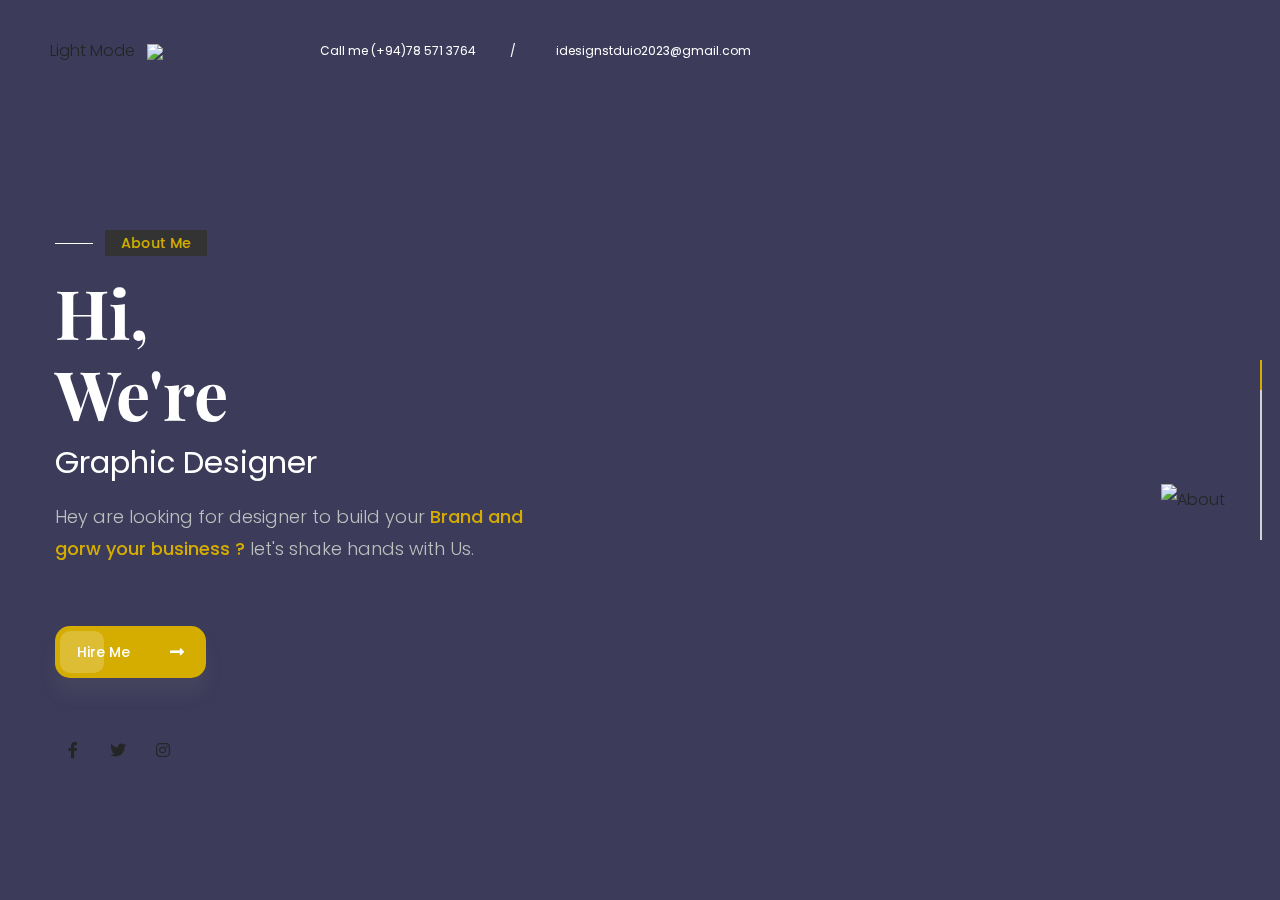
==== commit 4d32e157: "Update index-dark.html" ====
--- a/index-dark.html
+++ b/index-dark.html
@@ -10,7 +10,7 @@
     <meta name="viewport" content="width=device-width, initial-scale=1, shrink-to-fit=no" />
 
     <!--====== Title ======-->
-    <title>It's Me - HTML Template || Home</title>
+    <title>iDesign Studioz || Home</title>
     <!--====== Favicon Icon ======-->
     <link rel="shortcut icon" href="assets/images/favicon.png" type="image/x-icon">
     <!--====== Google Fonts ======-->
@@ -42,36 +42,10 @@
         <header id="header" class="header">
             <div class="container-fluid">
                 <div class="brand">
-                    <a href="index.html#About" class="brand-name"><b>it's</b> Me</a>
-                </div>
-                <div class="lets-chat">
-                    <span>Let's Chat</span>
-                    <button><i class="fab fa-rocketchat"></i></button>
-                </div>
-                <button class="nav-toggle-btn a-nav-toggle">
-                    <span class="hamburger">
-                        <span class="top-bun"></span>
-                        <span class="meat"></span>
-                        <span class="bottom-bun"></span>
-                    </span>
-                </button>
-                <div class="hide-menu a-nav-toggle"></div>
-                <div class="menu">
-                    <div class="menu-lang">
-                        <a href="#" class="menu-lang-item active">Eng.</a>
-                        <a href="#" class="menu-lang-item">Fra.</a>
-                        <a href="#" class="menu-lang-item">Ara.</a>
-                    </div>
-                    <div class="menu-main mt-100" id="accordion">
-                        <ul id="menuMain">
-                            <li data-menuanchor="About" class="active"><a href="#About">About</a></li>
-                            <li data-menuanchor="Services"><a href="#Services">Services</a></li>
-                            <li data-menuanchor="Resume"><a href="#Resume">Resume</a></li>
-                            <li data-menuanchor="Portfolio"><a href="#Portfolio">Portfolio</a></li>
-                            <li data-menuanchor="Weapons"><a href="#Weapons">Weapons</a></li>
-                            <li data-menuanchor="Contact"><a href="#Contact">Contact</a></li>
-                        </ul>
-                    </div>
+                    <a href="index.html" class="them2-btn mt-05 rmt-05 animate-element delay9 fadeInUp">Light Mode&nbsp;&nbsp;&nbsp;<img src="assets/images/sun.png" id="icon"></i></a>
+                     
+                    </div>
+                    
                     <div class="menu-ornament"></div>
                 </div>
             </div>
@@ -83,19 +57,18 @@
                         <div class="container">
                             <div class="number-email-cv">
                                 <ul class="number-email">
-                                    <li>Call me <a href="callto:(+778)675-0765">(+778) 675-0765</a></li>
-                                    <li><a href="mailto:hello_niharika@gmail.com">hello_niharika@gmail.com</a></li>
+                                    <li>Call me <a href="callto:(+94)78 571 3764">(+94)78 571 3764</a></li>
+                                    <li><a href="mailto:idesignstduio2023@gmail.com">idesignstduio2023@gmail.com</a></li>
                                 </ul>
-                                <a href="#Contact" class="download-cv">Download CV <i class="fas fa-download"></i></a>
                             </div>
                             <div class="row align-items-center">
                                 <div class="col-lg-5">
                                     <div class="about-content pt-100 rpt-0 animate-element delay5 fadeInUp">
                                         <span class="sub-title mb-15 animate-element delay3 fadeInUp">About Me</span>
-                                        <h1 class="slide-title animate-element delay5 fadeInUp">Hi,<br> I’m <span class="text-typed a-typed a-typed-about" data-text="Niharika"></span></h1>
-                                        <h3 class="animate-element delay7 fadeInUp">User Interface Designer</h3>
-                                        <p class="animate-element delay8 fadeInUp">Hey are looking for designer to build your <b>Brand and gorw your business ?</b>  let's shake hands with me.</p>
-                                        <a href="#Contact" class="theme-btn mt-45 rmt-25 animate-element delay9 fadeInUp">hire me <i class="fas fa-long-arrow-alt-right"></i></a>
+                                        <h1 class="slide-title animate-element delay5 fadeInUp">Hi,<br> We're <span class="text-typed a-typed a-typed-about" data-text="iDesign Studioz"></span></h1>
+                                        <h3 class="animate-element delay7 fadeInUp">Graphic Designer</h3>
+                                        <p class="animate-element delay8 fadeInUp">Hey are looking for designer to build your <b>Brand and gorw your business ?</b>  let's shake hands with Us.</p>
+                                        <a href="mailto:idesignstduio2023@gmail.com" class="theme-btn mt-45 rmt-25 animate-element delay9 fadeInUp">hire me <i class="fas fa-long-arrow-alt-right"></i></a>
                                         <div class="social-style-one mt-55 rmt-35 animate-element delay10 fadeInUp">
                                             <a href="#"><i class="fab fa-facebook-f"></i></a>
                                             <a href="#"><i class="fab fa-twitter"></i></a>
@@ -106,10 +79,8 @@
                                 <div class="col-lg-7">
                                     <div class="about-image pt-100 rpt-50 text-lg-right">
                                         <div class="about-inner-images">
-                                            <img class="animate-element delay7 fadeInUp" src="assets/images/about/about-dark.png" alt="About">
-                                            <img class="shape-one animate-element delay10 bounceIn" src="assets/images/about/shape-one-dark.png" alt="Shape">
-                                            <img class="shape-two animate-element delay11 bounceIn" src="assets/images/about/shape-two-dark.png" alt="Shape">
-                                        </div>
+                                            <img class="animate-element delay7 fadeInUp" src="assets/images/about/about.jpg" alt="About">
+                                            </div>
                                     </div>
                                 </div>
                             </div>
@@ -124,9 +95,9 @@
                                     <div class="service-image animate-element delay4 fadeInUp">
                                         <span class="sub-title mb-75">Services</span>
                                         <div class="service-inner-images">
-                                            <img src="assets/images/services/services-dark.png" alt="Service">
-                                            <img class="shape-one animate-element delay6 bounceIn" src="assets/images/services/shape-one-dark.png" alt="shape">
-                                            <img class="shape-two animate-element delay8 bounceIn" src="assets/images/services/shape-two-dark.png" alt="shape">
+                                            <img src="assets/images/services/services.png" alt="Service">
+                                            <img class="shape-one animate-element delay6 bounceIn" src="assets/images/services/shape-one.png" alt="shape">
+                                            <img class="shape-two animate-element delay8 bounceIn" src="assets/images/services/shape-two.png" alt="shape">
                                         </div>
                                     </div>
                                 </div>
@@ -135,31 +106,31 @@
                                         <div class="section-title mb-25">
                                             <h2 class="slide-title animate-element delay5 fadeInUp">What <span class="text-typed a-typed a-typed-services" data-text="Services"></span> i provde to my clients in here.</h2>
                                         </div>
-                                        <p class="animate-element delay6 fadeInUp">I always want to be able to meet the goals of my clients, I value my services as a designer through my work. You may like my <b>services.</b></p>
+                                        <p class="animate-element delay6 fadeInUp">At iDesign Studioz, we believe in transforming ideas into visually compelling realities. Our suite of services is crafted to meet the diverse needs of our clients, blending creativity with functionality. Here's how iDesign Studioz can bring your vision to life:<b>services.</b></p>
                                         <div class="our-services animate-element delay8 fadeInUp">
                                             <div class="service-item">
                                                 <div class="icon">
-                                                    <img src="assets/images/services/service-icon1.png" alt="Icon">
-                                                </div>
-                                                <h4>App Design</h4>
+                                                    <img src="assets/images/services/brand.png" alt="Icon">
+                                                </div>
+                                                <h4>Branding</h4>
                                             </div>
                                             <div class="service-item">
                                                 <div class="icon">
-                                                    <img src="assets/images/services/service-icon2.png" alt="Icon">
-                                                </div>
-                                                <h4>Web Design</h4>
+                                                    <img src="assets/images/services/curve.png" alt="Icon">
+                                                </div>
+                                                <h4>Graphic Design</h4>
                                             </div>
                                             <div class="service-item">
                                                 <div class="icon">
-                                                    <img src="assets/images/services/service-icon3.png" alt="Icon">
-                                                </div>
-                                                <h4>Illustraiton</h4>
+                                                    <img src="assets/images/services/video.png" alt="Icon">
+                                                </div>
+                                                <h4>Video Editings</h4>
                                             </div>
                                             <div class="service-item">
                                                 <div class="icon">
-                                                    <img src="assets/images/services/service-icon4.png" alt="Icon">
-                                                </div>
-                                                <h4>Branding</h4>
+                                                    <img src="assets/images/services/logo.png" alt="Icon">
+                                                </div>
+                                                <h4>Logo Designs</h4>
                                             </div>
                                         </div>
                                     </div>
@@ -182,25 +153,25 @@
                                         <div class="bar-list a-progressbar pt-5 animate-element delay9 fadeInUp">
                                             <div class="bar-item">
                                                 <div class="row">
-                                                    <div class="col bar-item-title">App Design</div>
-                                                    <div class="col-auto text-right bar-item-value">78%</div>
+                                                    <div class="col bar-item-title">Photoshop</div>
+                                                    <div class="col-auto text-right bar-item-value">95%</div>
                                                 </div>
                                                 <div class="progress">
-                                                    <div class="progress-bar" role="progressbar" aria-valuenow="78" aria-valuemin="0" aria-valuemax="100"></div>
+                                                    <div class="progress-bar" role="progressbar" aria-valuenow="95" aria-valuemin="0" aria-valuemax="100"></div>
                                                 </div>
                                             </div>
                                             <div class="bar-item">
                                                 <div class="row">
-                                                    <div class="col bar-item-title">Web Design</div>
-                                                    <div class="col-auto text-right bar-item-value">95%</div>
+                                                    <div class="col bar-item-title">Premiere Pro</div>
+                                                    <div class="col-auto text-right bar-item-value">85%</div>
                                                 </div>
                                                 <div class="progress">
-                                                    <div class="progress-bar" role="progressbar" aria-valuenow="95" aria-valuemin="0" aria-valuemax="100"></div>
+                                                    <div class="progress-bar" role="progressbar" aria-valuenow="85" aria-valuemin="0" aria-valuemax="100"></div>
                                                 </div>
                                             </div>
                                             <div class="bar-item">
                                                 <div class="row">
-                                                    <div class="col bar-item-title">Art & illustration</div>
+                                                    <div class="col bar-item-title">illustration</div>
                                                     <div class="col-auto text-right bar-item-value">65%</div>
                                                 </div>
                                                 <div class="progress">
@@ -209,11 +180,11 @@
                                             </div>
                                             <div class="bar-item">
                                                 <div class="row">
-                                                    <div class="col bar-item-title">Banding</div>
-                                                    <div class="col-auto text-right bar-item-value">85%</div>
+                                                    <div class="col bar-item-title">After Effects</div>
+                                                    <div class="col-auto text-right bar-item-value">55%</div>
                                                 </div>
                                                 <div class="progress">
-                                                    <div class="progress-bar" role="progressbar" aria-valuenow="85" aria-valuemin="0" aria-valuemax="100"></div>
+                                                    <div class="progress-bar" role="progressbar" aria-valuenow="55" aria-valuemin="0" aria-valuemax="100"></div>
                                                 </div>
                                             </div>
                                         </div>
@@ -222,78 +193,18 @@
                                 <div class="col-lg-7">
                                     <div class="skill-image pt-55 text-lg-right animate-element delay4 fadeInUp">
                                         <div class="skill-images-inner">
-                                            <img src="assets/images/skills/skills-dark.png" alt="Skills">
+                                            <img src="assets/images/skills/skills.png" alt="Skills">
                                             <img class="shape-one animate-element delay6 bounceIn" src="assets/images/skills/shape-one.png" alt="shape">
-                                            <img class="shape-two animate-element delay8 bounceIn" src="assets/images/skills/shape-two-dark.png" alt="shape">
-                                        </div>
-                                    </div>
-                                </div>
-                            </div>
-                        </div>
-                    </div>
-                </div>
-                <div class="section pp-scrollable slide slide-resume slide-light">
-                    <div class="slide-container">
-                        <div class="container">
-                           <div class="row align-items-center">
-                                <div class="col-lg-6">
-                                    <div class="educations rmb-55">
-                                        <div class="section-title mb-45 animate-element delay2 fadeInUp">
-                                            <span class="sub-title mb-45">qualification</span>
-                                            <h2 class="slide-title animate-element delay5 fadeInUp">my education</h2>
-                                        </div>
-                                        <div class="edu-experi-wrap">
-                                            <div class="edu-experi-item animate-element delay5 fadeInUp">
-                                                <span class="years">2010-2014</span>
-                                                <div class="vacancy-content">
-                                                    <span class="title">BSC</span>
-                                                    <h4 class="subject">Computer Science</h4>
-                                                    <h6 class="institution">South University Of Bangladesh</h6>
-                                                    <p>Major in UI Design, UX Design, Interaction Design,  User Empathy, Branding.</p>
-                                                </div>
-                                            </div>
-                                            <div class="edu-experi-item animate-element delay8 fadeInUp">
-                                                <span class="years">2014-2016</span>
-                                                <div class="vacancy-content">
-                                                    <span class="title">MSC</span>
-                                                    <h4 class="subject">Computer Science</h4>
-                                                    <h6 class="institution">Defodil University of Bangladesh</h6>
-                                                    <p>Product Design, Information Architecture, Understanding the product, Product Analyses, Market Reserach, Communication.</p>
-                                                </div>
-                                            </div>
-                                        </div>
-                                    </div>
-                                </div>
-                                <div class="col-lg-6">
-                                    <div class="experiecnes">
-                                        <div class="section-title mb-45 animate-element delay4 fadeInUp">
-                                            <span class="sub-title mb-45">Experiecne</span>
-                                            <h2 class="slide-title animate-element delay5 fadeInUp">My Experiecne</h2>
-                                        </div>
-                                        <div class="edu-experi-wrap">
-                                            <div class="edu-experi-item beahance animate-element delay7 fadeInUp">
-                                                <span class="years">2016-2018</span>
-                                                <div class="vacancy-content">
-                                                    <span class="title">Beahance</span>
-                                                    <h4 class="subject">Uniq Web Design</h4>
-                                                    <p>After finishing my studies, I first concentrated on my work in <a href="https://www.behance.net">Behance</a>, here I worked as a web designer for 2 years. It was really a big experience for me.</p>
-                                                </div>
-                                            </div>
-                                            <div class="edu-experi-item dribbble animate-element delay10 fadeInUp">
-                                                <span class="years">2018-2020</span>
-                                                <div class="vacancy-content">
-                                                    <span class="title">Dribbble</span>
-                                                    <h4 class="subject">Product Designer</h4>
-                                                    <p>After working well for two years at <a href="https://dribbble.com">dribbble</a>, I got the opportunity to work in one of the best market dribbles in the world, and there I am now working as a podcast designer.</p>
-                                                </div>
-                                            </div>
-                                        </div>
-                                    </div>
-                                </div>
-                            </div>
-                        </div>
-                    </div>
-                </div>
+                                            <img class="shape-two animate-element delay8 bounceIn" src="assets/images/skills/shape-two.png" alt="shape">
+                                        </div>
+                                    </div>
+                                </div>
+                            </div>
+                        </div>
+                    </div>
+                </div>
+
+
                 <div class="section pp-scrollable slide slide-portfolio a-slide-typed" data-name="portfolio">
                     <div class="slide-container">
                         <div class="container">
@@ -305,17 +216,16 @@
                                             <h2 class="slide-title animate-element delay6 fadeInUp">Some of my Creative <span class="text-typed a-typed a-typed-portfolio" data-text="Works."></span></h2>
                                         </div>
                                         <p class="animate-element delay7 fadeInUp">As a designer I have been working few years in this sector, and i have complted lot's of project <b><a href="#">see here.</a></b></p>
-                                        <a href="blog.html" class="read-more mt-45 rmt-25 animate-element delay8 fadeInUp">Explore More <i class="fas fa-long-arrow-alt-right"></i></a>
-                                    </div>
+                                     </div>
                                 </div>
                                 <div class="col-xl-5 col-lg-6">
                                     <div class="counter-wrap rmb-15 animate-element delay9 fadeInUp">
                                         <div class="success-box">
-                                            <span class="count-text lass-than-ten" data-speed="3000" data-stop="7">0</span>
-                                            <h6>Years of Experience</h6>
+                                            <span class="count-text lass-than-ten" data-speed="3000" data-stop="524">0</span>
+                                            <h6>Designs of 2 Years</h6>
                                         </div>
                                         <div class="success-box">
-                                            <span class="count-text plus" data-speed="3000" data-stop="120">0</span>
+                                            <span class="count-text plus" data-speed="3000" data-stop="49">0</span>
                                             <h6>Satisfied Clients</h6>
                                         </div>
                                     </div>
@@ -329,83 +239,29 @@
                                     <img src="assets/images/portfolios/portfolio2.png" alt="Portfolio">
                                 </div>
                                 <div class="portfolio-item">
-                                    <img src="assets/images/portfolios/portfolio1.png" alt="Portfolio">
+                                    <img src="assets/images/portfolios/portfolio3.png" alt="Portfolio">
                                 </div>
                                 <div class="portfolio-item">
-                                    <img src="assets/images/portfolios/portfolio2.png" alt="Portfolio">
-                                </div>
-                            </div>
-                        </div>
-                    </div>
-                </div>
-                <div class="section pp-scrollable slide slide-testimonials slide-light a-slide-typed" data-name="testimonials">
-                    <div class="slide-container">
-                        <div class="container">
-                            <div class="row align-items-end">
-                                <div class="col-lg-6">
-                                    <div class="testimonial-left-image rmb-75 animate-element delay5 fadeInUp">
-                                        <img src="assets/images/testimonials/testimonial-dark.png" alt="testimonials">
-                                        <img class="shape-one animate-element delay8 bounceIn" src="assets/images/testimonials/shape-one-dark.png" alt="shape">
-                                        <img class="shape-two animate-element delay5 zoomInLeft" src="assets/images/testimonials/shape-two.png" alt="shape">
-                                    </div>
-                                </div>
-                                <div class="col-lg-6">
-                                    <div class="testimonials-content ml-lg-auto rel">
-                                        <div class="section-title mb-35">
-                                            <span class="sub-title mb-45 animate-element delay6 fadeInUp">Testimonial</span>
-                                            <h2 class="slide-title animate-element delay7 fadeInUp">What my happy <span class="text-typed a-typed a-typed-testimonials" data-text="client"></span> saying their services.</h2>
-                                        </div>
-                                        <div class="testimonials-wrap animate-element delay9 fadeInUp">
-                                            <div class="testimonial-item">
-                                                <p>Really they guy is amazing , he saved my times and properly have completed my requirment with great effort. I appreciate to him for web & app design, he is good at fit.</p>
-                                                <div class="author-details">
-                                                    <img src="assets/images/testimonials/testi-author.png" alt="Author">
-                                                    <div class="content">
-                                                        <h5>Ryhan</h5>
-                                                        <span class="designation">CEO of <span>Instragram</span></span>
-                                                    </div>
-                                                </div>
-                                            </div>
-                                            <div class="testimonial-item">
-                                                <p>Really they guy is amazing , he saved my times and properly have completed my requirment with great effort. I appreciate to him for web & app design, he is good at fit.</p>
-                                                <div class="author-details">
-                                                    <img src="assets/images/testimonials/testi-author.png" alt="Author">
-                                                    <div class="content">
-                                                        <h5>Hasibur</h5>
-                                                        <span class="designation">CEO of <span>Pinterest</span></span>
-                                                    </div>
-                                                </div>
-                                            </div>
-                                            <div class="testimonial-item">
-                                                <p>Really they guy is amazing , he saved my times and properly have completed my requirment with great effort. I appreciate to him for web & app design, he is good at fit.</p>
-                                                <div class="author-details">
-                                                    <img src="assets/images/testimonials/testi-author.png" alt="Author">
-                                                    <div class="content">
-                                                        <h5>Ryhan</h5>
-                                                        <span class="designation">CEO of <span>Instragram</span></span>
-                                                    </div>
-                                                </div>
-                                            </div>
-                                            <div class="testimonial-item">
-                                                <p>Really they guy is amazing , he saved my times and properly have completed my requirment with great effort. I appreciate to him for web & app design, he is good at fit.</p>
-                                                <div class="author-details">
-                                                    <img src="assets/images/testimonials/testi-author.png" alt="Author">
-                                                    <div class="content">
-                                                        <h5>Hasibur</h5>
-                                                        <span class="designation">CEO of <span>Pinterest</span></span>
-                                                    </div>
-                                                </div>
-                                            </div>
-                                        </div>
-                                        <div class="testimonial-icon animate-element delay11 zoomIn">
-                                            <i class="fas fa-equals"></i>
-                                        </div>
-                                    </div>
-                                </div>
-                            </div>
-                        </div>
-                    </div>
-                </div>
+                                    <img src="assets/images/portfolios/portfolio4.png" alt="Portfolio">
+                                </div>
+                                <div class="portfolio-item animate-element delay11 fadeInUp">
+                                    <img src="assets/images/portfolios/portfolio5.png" alt="Portfolio">
+                                </div>
+                                <div class="portfolio-item animate-element delay13 fadeInUp">
+                                    <img src="assets/images/portfolios/portfolio6.png" alt="Portfolio">
+                                </div>
+                                <div class="portfolio-item">
+                                    <img src="assets/images/portfolios/portfolio7.png" alt="Portfolio">
+                                </div>
+                                <div class="portfolio-item">
+                                    <img src="assets/images/portfolios/portfolio8.png" alt="Portfolio">
+                                </div>
+                            </div>
+                        </div>
+                    </div>
+                </div>
+                
+
                 <div class="section pp-scrollable slide slide-weapons a-slide-typed" data-name="weapons">
                     <div class="slide-container">
                         <div class="container">
@@ -423,35 +279,36 @@
                                 <div class="col-lg-6">
                                     <div class="weapons-images">
                                         <div class="weapons-item one animate-element delay11 bounceIn">
-                                            <img src="assets/images/weapons/figma.png" alt="Figma">
+                                            <img src="assets/images/weapons/photoshop.png" alt="XD">
                                         </div>
                                         <div class="weapons-item two animate-element delay5 fadeInDown">
                                             <img src="assets/images/weapons/xd.png" alt="XD">
                                         </div>
                                         <div class="weapons-item three animate-element delay6 fadeInUp">
-                                            <img src="assets/images/weapons/linkedin.png" alt="linkedin">
+                                            <img src="assets/images/weapons/illustrator.png" alt="linkedin">
                                         </div>
                                         <div class="weapons-item four animate-element delay7 fadeInLeft">
-                                            <img src="assets/images/weapons/sketch.png" alt="sketch">
+                                            <img src="assets/images/weapons/after-effects.png" alt="sketch">
                                         </div>
                                         <div class="weapons-item five animate-element delay8 fadeInRight">
                                             <img src="assets/images/weapons/google.png" alt="google">
                                         </div>
                                         <div class="weapons-item six animate-element delay9 fadeInLeft">
-                                            <img src="assets/images/weapons/dribbble.png" alt="dribbble">
+                                            <img src="assets/images/weapons/premiere-pro.png" alt="dribbble">
                                         </div>
                                         <div class="weapons-item seven animate-element delay10 fadeInUp">
-                                            <img src="assets/images/weapons/skype.png" alt="skype">
+                                            <img src="assets/images/weapons/indesign.png" alt="skype">
                                         </div>
                                         <div class="weapons-item eight animate-element delay5 fadeInRight">
-                                            <img src="assets/images/weapons/slack.png" alt="slack">
-                                        </div>
-                                    </div>
-                                </div>
-                            </div>
-                        </div>
-                    </div>
-                </div>
+                                            <img src="assets/images/weapons/photoshop-lightroom.png" alt="slack">
+                                        </div>
+                                    </div>
+                                </div>
+                            </div>
+                        </div>
+                    </div>
+                </div>
+               
                 <div class="section pp-scrollable slide slide-contact slide-light">
                     <div class="slide-container">
                         <div class="container">
@@ -484,26 +341,12 @@
                                     </div>
                                 </div>
                            </div>
-                           <div class="footer-contact text-center mb-35">
-                               <div class="section-title mb-30 animate-element delay8 fadeInUp">
-                                   <h2>Stay Connected</h2>
-                               </div>
-                               <span class="country list-inline-item animate-element delay9 fadeInUp">Bangladesh</span>
-                               <h3 class="animate-element delay6 fadeInUp"><a href="mailto:hello_niharik@gmail.com">hello_niharik@gmail.com</a></h3>
-                               <a href="callto:(+778)675-0765" class="number list-inline-item animate-element delay10 fadeInUp">(+778) 675-0765</a>
-                               <div class="social-style-two mt-25 animate-element delay11 fadeInUp">
-                                    <a href="#"><img src="assets/images/contact/social-dribbble.png" alt="Social"></a>
-                                    <a href="#"><img src="assets/images/contact/social-behance.png" alt="Social"></a>
-                                    <a href="#"><img src="assets/images/contact/social-instagram.png" alt="Social"></a>
-                                </div>
-                           </div>
-                        </div>
-                        <div class="footer-bottom-girl animate-element delay12 zoomIn">
-                           <img src="assets/images/contact/footer-bottom-girl.png" alt="footer girl">
-                       </div>
-                        <div class="footer-bottom-shape">
-                            <img src="assets/images/contact/footer-bottom-shape.png" alt="Shape">
-                        </div>
+                        
+
+
+
+
+
                     </div>
                 </div>
             </div>
@@ -514,9 +357,7 @@
                     <li data-menuanchor="About" class="active"></li>
                     <li data-menuanchor="Services"></li>
                     <li data-menuanchor="Skills"></li>
-                    <li data-menuanchor="Resume"></li>
                     <li data-menuanchor="Portfolio"></li>
-                    <li data-menuanchor="Testimonials"></li>
                     <li data-menuanchor="Weapons"></li>
                     <li data-menuanchor="Contact"></li>
                 </ul>
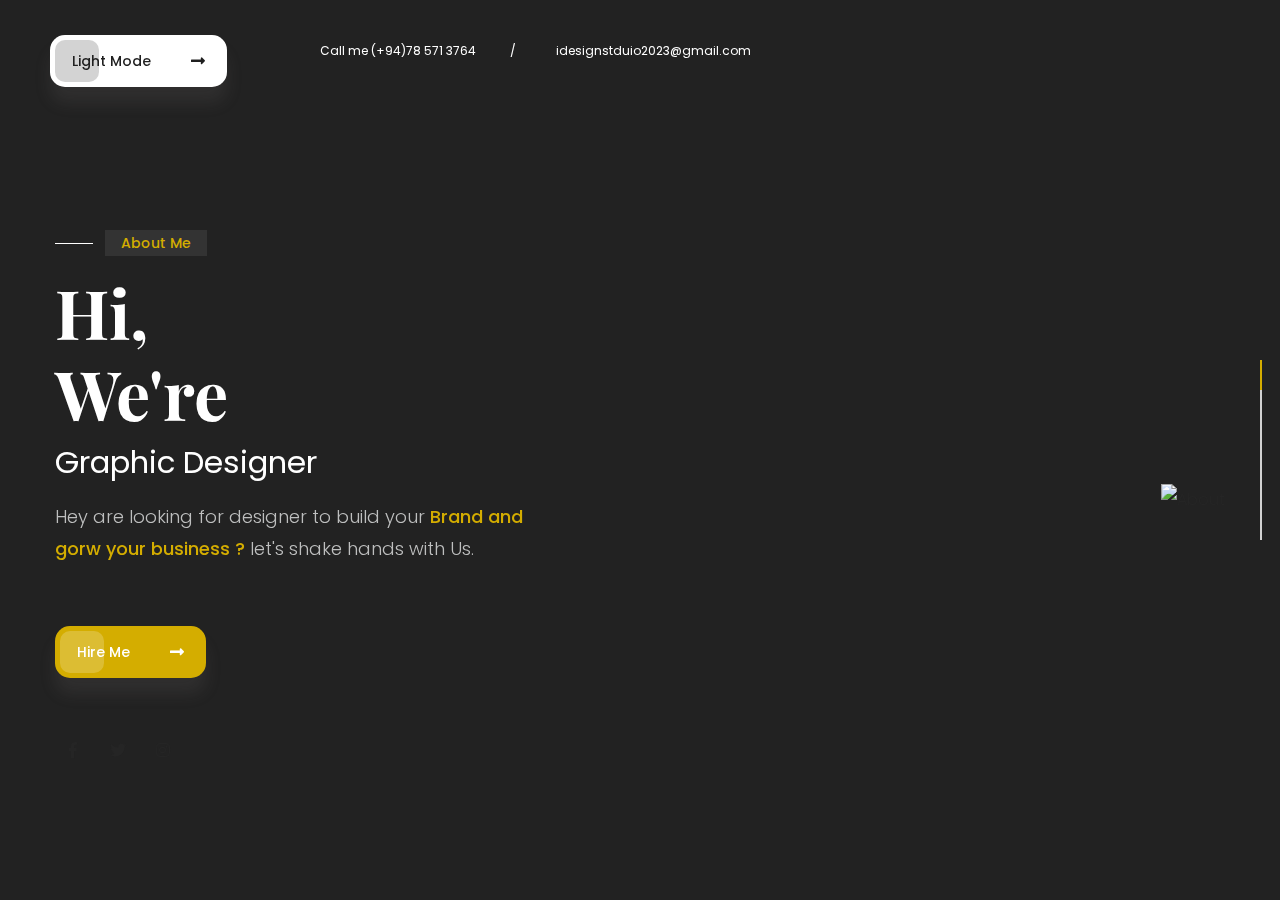
==== commit d8c8d590: "Update index-dark.html" ====
--- a/index-dark.html
+++ b/index-dark.html
@@ -42,7 +42,7 @@
         <header id="header" class="header">
             <div class="container-fluid">
                 <div class="brand">
-                    <a href="index.html" class="them2-btn mt-05 rmt-05 animate-element delay9 fadeInUp">Light Mode&nbsp;&nbsp;&nbsp;<img src="assets/images/sun.png" id="icon"></i></a>
+                    <a href="index.html" class="them2-btn mt-05 rmt-05 animate-element delay9 fadeInUp">Light Mode <i class="fas fa-long-arrow-alt-right"></i></a>
                      
                     </div>
                     
--- a/assets/css/style.css
+++ b/assets/css/style.css
@@ -41,7 +41,7 @@
 :root {
     scroll-behavior: auto;
     --base-color: #252525;
-    --heading-color: #1D2043;
+    --heading-color: #1d1d1d;
     --primary-color: #d4ad00;
     --light-color: #FAFAFA;
     --base-font: 'Poppins', sans-serif;
@@ -99,7 +99,7 @@
 
 ::selection {
     background-color: #fcf1e7;
-    color: #1f2044;
+    color: #1a1a1a;
     text-shadow: none
 }
 
@@ -111,7 +111,7 @@
 
 ::-moz-selection {
     background-color: #fcf1e7;
-    color: #1f2044;
+    color: #141414;
     text-shadow: none
 }
 
@@ -926,7 +926,7 @@
 /****************************************************** */
 .service-inner-images {
     position: relative;
-    max-width: 600px;
+    max-width: 500px;
 }
 
 .service-inner-images .shape-one {
@@ -961,15 +961,15 @@
 }
 
 .service-item .icon {
-    height: 60px;
-    width: 60px;
+    height: 70px;
+    width: 70px;
     flex: none;
     transition: 0.5s;
-    line-height: 80px;
-    border-radius: 10%;
+    line-height: 70px;
+    border-radius: 30%;
     text-align: center;
     margin-right: 15px;
-    background: #ffffff;
+    background: #ffffff00;
 }
 
 .service-item h4 {
@@ -1644,11 +1644,11 @@
 /****************** 16. Dark Version ****************** */
 /****************************************************** */
 .dark-body {
-    --light-color: #32324C;
+    --light-color: #222222;
 }
 
 .dark-body .pp-scrollable:not(.slide-light) {
-    background: #3C3B5A;
+    background: #222222;
 }
 
 .dark-body h1,
@@ -1941,4 +1941,120 @@
     visibility: visible;
     opacity: 1;
   }
-  +  
+
+
+  #icon{
+    width: 25px;
+    cursor: progress;
+  } 
+
+
+  
+/** Button styles */
+.them-btn, a.them-btn {
+    z-index: 1;
+    color: white;
+    font-size: 14px;
+    cursor: pointer;
+    font-weight: 500;
+    transition: 0.5s;
+    position: relative;
+    text-align: center;
+    padding: 10px 22px;
+    border-radius: 15px;
+    align-items: center;
+    display: inline-flex;
+    justify-content: center;
+    text-transform: capitalize;
+    background: #222222;
+    box-shadow: 0 16px 16px rgba(116, 113, 113, 0.16);
+}
+
+.them-btn:before,
+a.them-btn:before {
+    content: '';
+    width: 44px;
+    z-index: -1;
+    left: 5px;
+    opacity: 0.2;
+    transition: 0.75s;
+    background: white;
+    position: absolute;
+    border-radius: 10px;
+    height: calc(100% - 10px);
+}
+
+.them-btn i,
+a.them-btn i {
+    font-size: 16px;
+    transition: 0.5s;
+    margin-left: 40px;
+}
+
+.them-btn:hover:before,
+a.them-btn:hover:before {
+    left: calc(100% - 49px);
+}
+
+.them-btn:hover i,
+a.them-btn:hover i {
+    margin-left: 45px;
+    margin-right: -3px;
+}
+
+
+
+
+ 
+/** Button styles */
+.them2-btn, a.them2-btn {
+    z-index: 1;
+    color: rgb(31, 31, 31);
+    font-size: 14px;
+    cursor: pointer;
+    font-weight: 500;
+    transition: 0.5s;
+    position: relative;
+    text-align: center;
+    padding: 10px 22px;
+    border-radius: 15px;
+    align-items: center;
+    display: inline-flex;
+    justify-content: center;
+    text-transform: capitalize;
+    background: white;
+    box-shadow: 0 16px 16px rgba(116, 113, 113, 0.16);
+}
+
+.them2-btn:before,
+a.them2-btn:before {
+    content: '';
+    width: 44px;
+    z-index: -1;
+    left: 5px;
+    opacity: 0.2;
+    transition: 0.75s;
+    background: rgb(36, 36, 36);
+    position: absolute;
+    border-radius: 10px;
+    height: calc(100% - 10px);
+}
+
+.them2-btn i,
+a.them2-btn i {
+    font-size: 16px;
+    transition: 0.5s;
+    margin-left: 40px;
+}
+
+.them2-btn:hover:before,
+a.them2-btn:hover:before {
+    left: calc(100% - 49px);
+}
+
+.them2-btn:hover i,
+a.them2-btn:hover i {
+    margin-left: 45px;
+    margin-right: -3px;
+}
